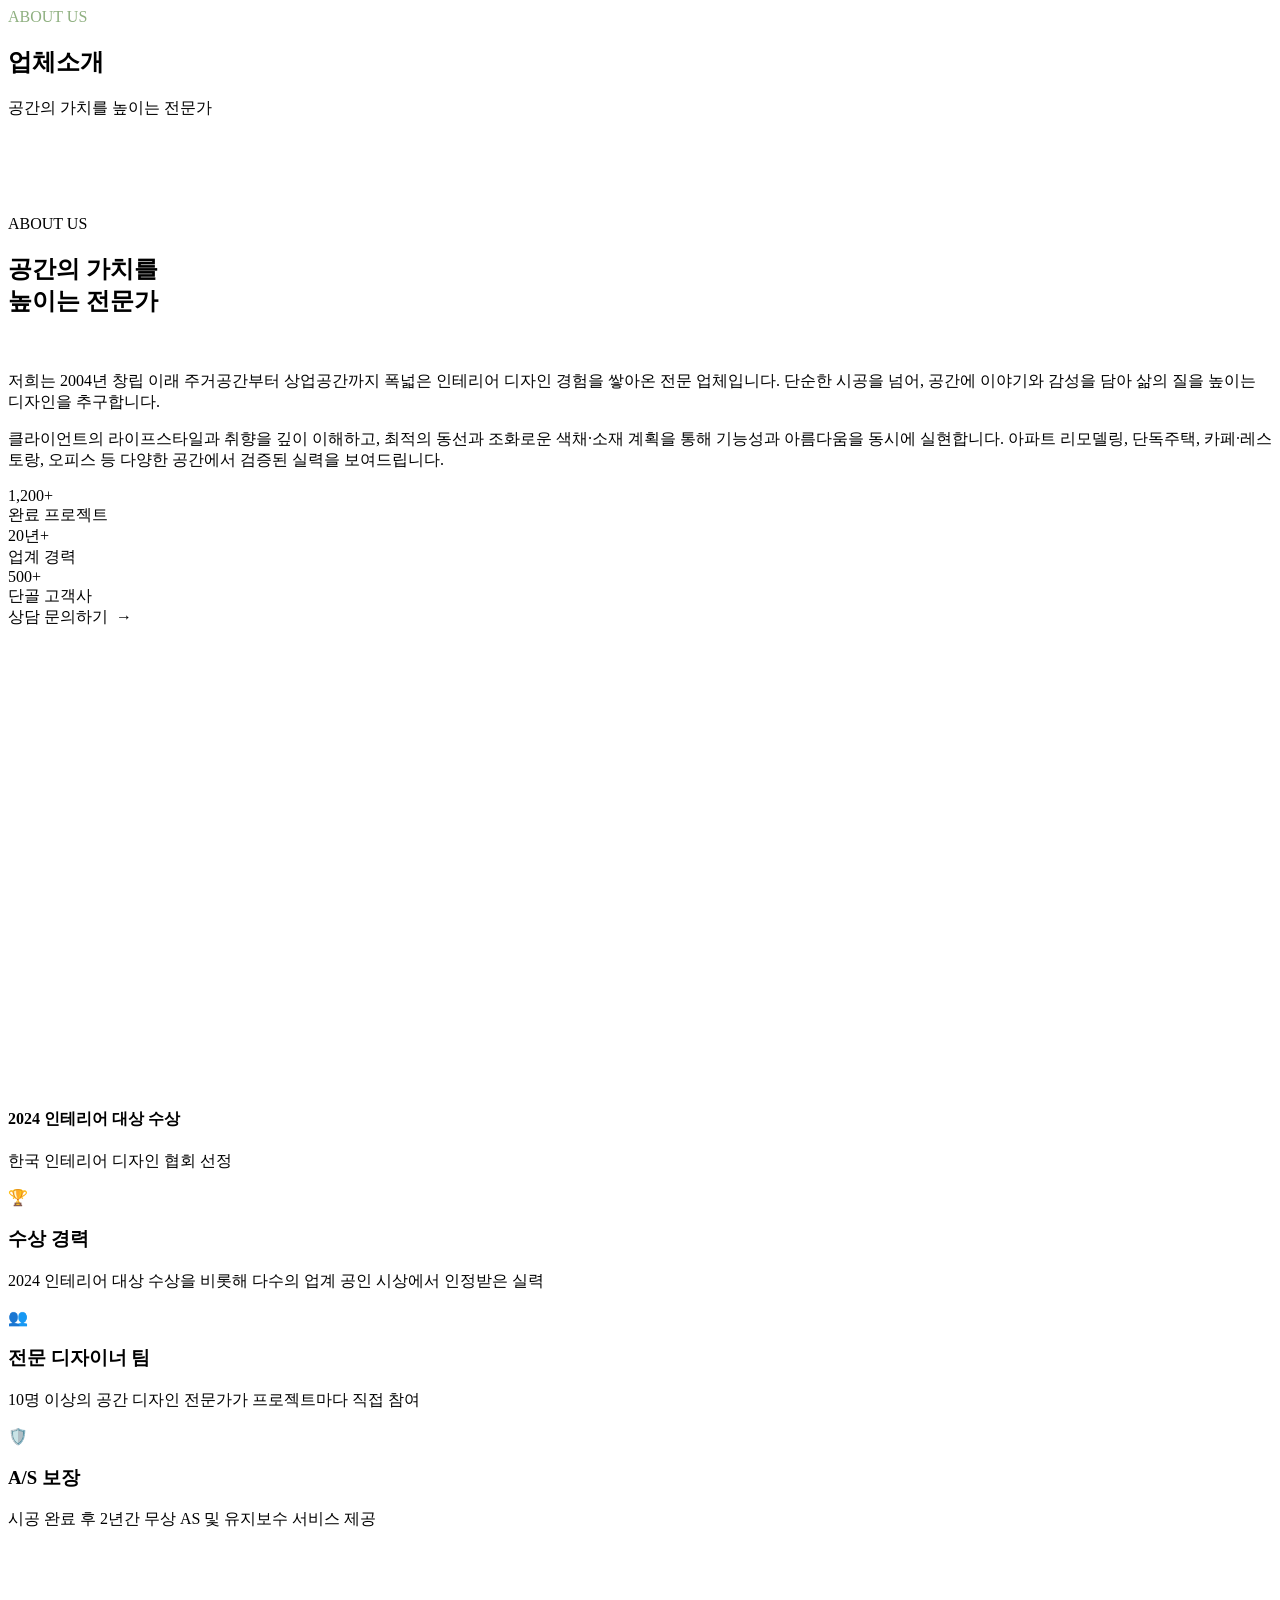
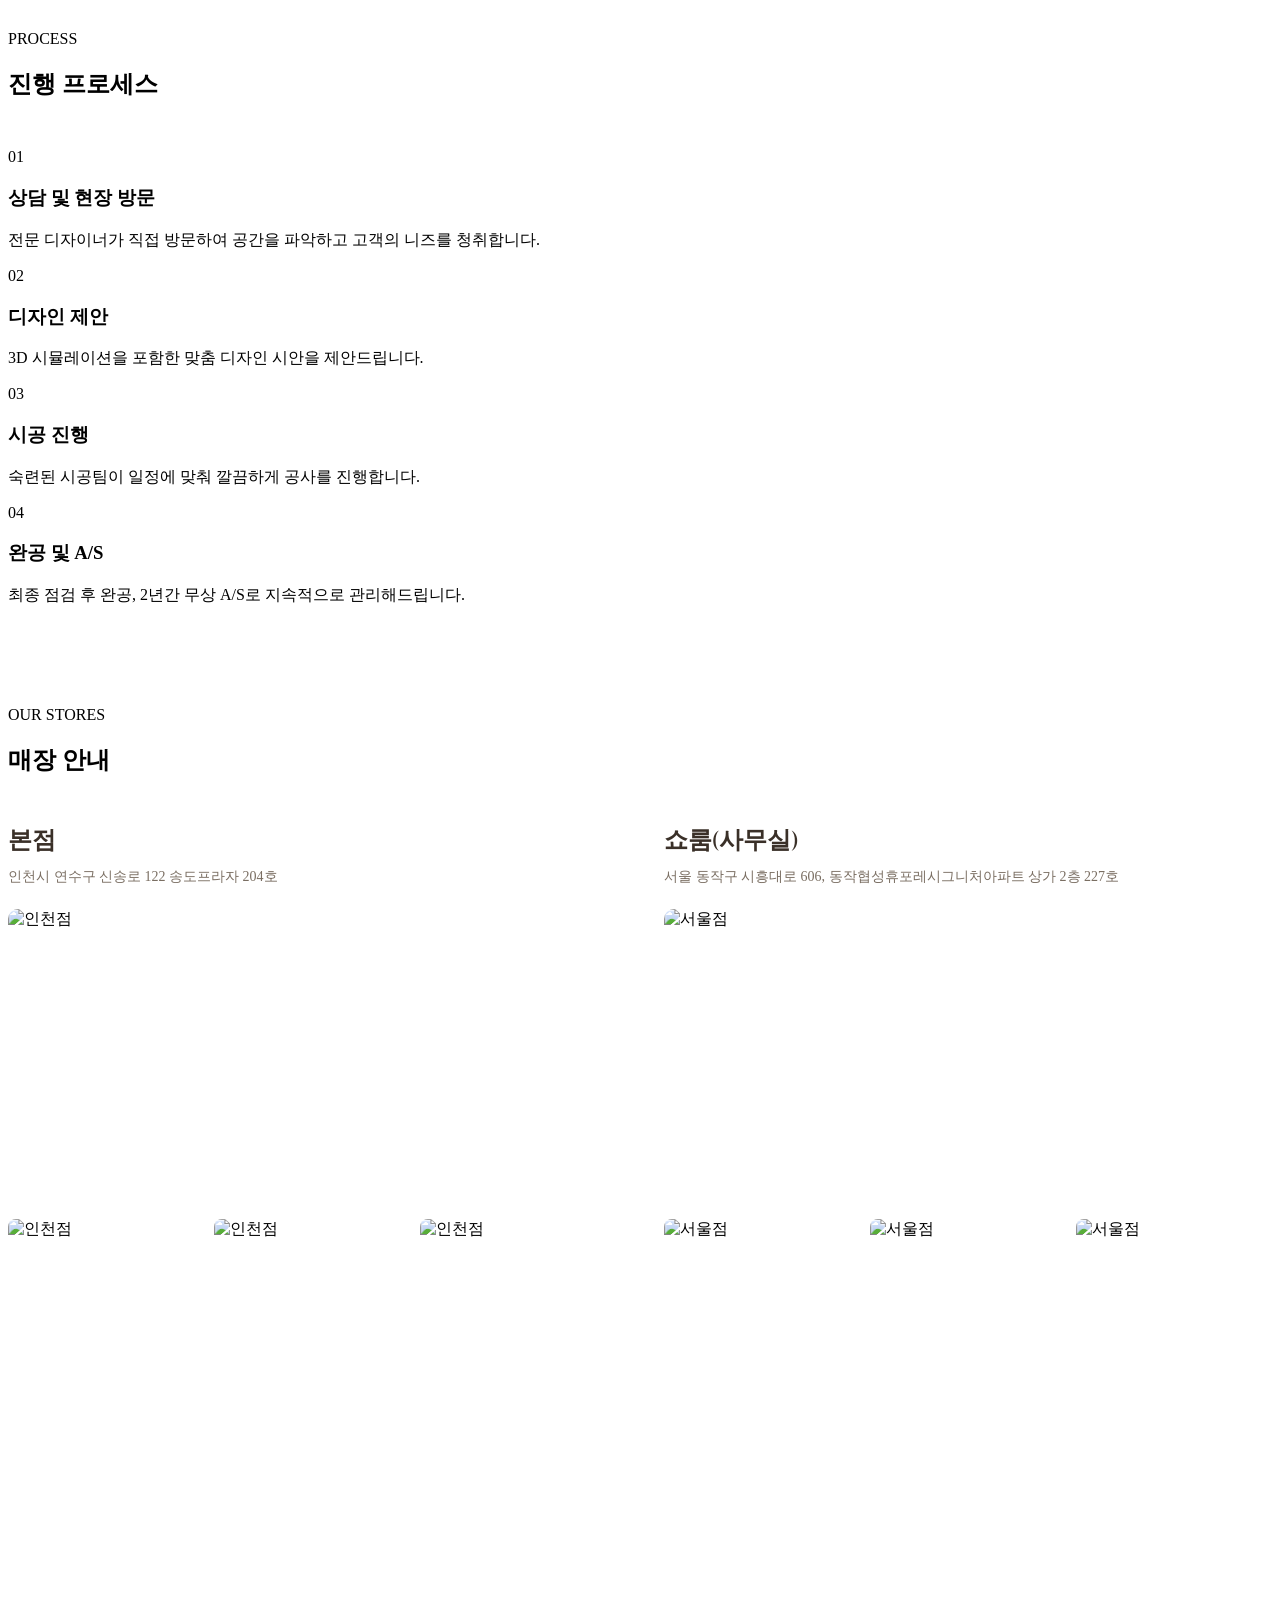
==== src/main/resources/templates/about.html @ 0edca6fe "카카오맵 세팅" ====
<!DOCTYPE html>
<html lang="ko" xmlns:th="http://www.thymeleaf.org">
<head>
    <meta charset="UTF-8" />
    <meta name="viewport" content="width=device-width, initial-scale=1.0" />
    <title>업체소개 | HAUEN 인테리어</title>
    <link rel="preconnect" href="https://fonts.googleapis.com" />
    <link rel="preconnect" href="https://fonts.gstatic.com" crossorigin />
    <link href="https://fonts.googleapis.com/css2?family=Noto+Serif+KR:wght@400;600;700;900&family=Noto+Sans+KR:wght@300;400;500;600&family=Cormorant+Garamond:ital,wght@0,400;0,600;1,400&display=swap" rel="stylesheet" />
    <link rel="stylesheet" th:href="@{/css/style.css}" />
    <style>
        .stores-section { margin-top: 100px; margin-bottom: 20px; }
        .stores-grid {
            display: grid;
            grid-template-columns: 1fr 1fr;
            gap: 48px;
            margin-top: 48px;
        }
        .stores-grid > div { min-width: 0; overflow: hidden; }
        .store-name {
            font-family: 'Cormorant Garamond', serif;
            font-size: 24px;
            font-weight: 600;
            color: #3a3028;
            margin-bottom: 8px;
        }
        .store-address {
            font-size: 14px;
            color: #7a6e62;
            line-height: 1.8;
            margin-bottom: 20px;
        }
        .store-photo-main img,
        .store-photo-thumbs img {
            cursor: zoom-in;
            transition: opacity 0.2s;
        }
        .store-photo-main img:hover,
        .store-photo-thumbs img:hover { opacity: 0.88; }
        .store-photo-main img {
            width: 100%;
            height: 300px;
            object-fit: cover;
            border-radius: 10px;
            margin-bottom: 10px;
            display: block;
        }
        .store-photo-thumbs {
            display: grid;
            gap: 10px;
        }
        .store-photo-thumbs img {
            width: 100%;
            height: 130px;
            object-fit: cover;
            border-radius: 8px;
            display: block;
        }

        /* ── 라이트박스 ── */
        .lightbox {
            display: none;
            position: fixed;
            inset: 0;
            background: rgba(0,0,0,.88);
            z-index: 9999;
            align-items: center;
            justify-content: center;
        }
        .lightbox.open { display: flex; }
        .lightbox img {
            max-width: 90vw;
            max-height: 90vh;
            object-fit: contain;
            border-radius: 6px;
            box-shadow: 0 8px 48px rgba(0,0,0,.6);
        }
        .lightbox-close {
            position: absolute;
            top: 24px; right: 32px;
            font-size: 36px;
            color: #fff;
            cursor: pointer;
            line-height: 1;
            opacity: .7;
            transition: opacity .2s;
        }
        .lightbox-close:hover { opacity: 1; }
        .thumbs-2 { grid-template-columns: 1fr 1fr; }
        .thumbs-3 { grid-template-columns: 1fr 1fr 1fr; }

        /* ── 카카오맵 ── */
        .store-map {
            width: 100%;
            height: 260px;
            border-radius: 10px;
            margin-top: 16px;
            overflow: hidden;
        }
        @media (max-width: 768px) {
            .stores-grid { grid-template-columns: 1fr; gap: 48px; }
        }
    </style>
</head>
<body>

<!-- NAVBAR -->
<nav th:replace="~{fragments/layout :: navbar('hero-mode', 'about')}"></nav>

<!-- 모바일 메뉴 -->
<div th:replace="~{fragments/layout :: mobile-menu}"></div>

<!-- 페이지 헤더 -->
<section class="page-header">
    <div class="page-header-bg"></div>
    <div class="page-header-overlay"></div>
    <div class="page-header-content">
        <div class="section-label" style="color:#8FB080;">ABOUT US</div>
        <h1 class="page-header-title">업체소개</h1>
        <p class="page-header-sub">공간의 가치를 높이는 전문가</p>
    </div>
</section>

<!-- ABOUT 메인 -->
<section id="about" style="padding-top: 80px;">
    <div class="container">
        <div class="about-grid">
            <div class="about-text reveal">
                <div class="section-label">ABOUT US</div>
                <h2 class="section-title">공간의 가치를<br />높이는 전문가</h2>
                <br />
                <p>저희는 2004년 창립 이래 주거공간부터 상업공간까지 폭넓은 인테리어 디자인 경험을 쌓아온 전문 업체입니다. 단순한 시공을 넘어, 공간에 이야기와 감성을 담아 삶의 질을 높이는 디자인을 추구합니다.</p>
                <p>클라이언트의 라이프스타일과 취향을 깊이 이해하고, 최적의 동선과 조화로운 색채·소재 계획을 통해 기능성과 아름다움을 동시에 실현합니다. 아파트 리모델링, 단독주택, 카페·레스토랑, 오피스 등 다양한 공간에서 검증된 실력을 보여드립니다.</p>
                <div class="about-nums">
                    <div class="about-num-item">
                        <div class="about-num-val">1,200+</div>
                        <div class="about-num-label">완료 프로젝트</div>
                    </div>
                    <div class="about-num-item">
                        <div class="about-num-val">20년+</div>
                        <div class="about-num-label">업계 경력</div>
                    </div>
                    <div class="about-num-item">
                        <div class="about-num-val">500+</div>
                        <div class="about-num-label">단골 고객사</div>
                    </div>
                </div>
                <a th:href="@{/contact}" class="btn-primary">상담 문의하기 &nbsp;→</a>
            </div>
            <div class="about-image-wrap reveal reveal-delay-2">
                <div class="about-img-main" style="min-height:460px;"></div>
                <div class="about-award-badge">
                    <h4>2024 인테리어 대상 수상</h4>
                    <p>한국 인테리어 디자인 협회 선정</p>
                </div>
            </div>
        </div>

        <!-- 특징 카드 -->
        <div class="about-feature-cards">
            <div class="feature-card reveal reveal-delay-1">
                <div class="feature-icon">🏆</div>
                <h3>수상 경력</h3>
                <p>2024 인테리어 대상 수상을 비롯해 다수의 업계 공인 시상에서 인정받은 실력</p>
            </div>
            <div class="feature-card reveal reveal-delay-2">
                <div class="feature-icon">👥</div>
                <h3>전문 디자이너 팀</h3>
                <p>10명 이상의 공간 디자인 전문가가 프로젝트마다 직접 참여</p>
            </div>
            <div class="feature-card reveal reveal-delay-3">
                <div class="feature-icon">🛡️</div>
                <h3>A/S 보장</h3>
                <p>시공 완료 후 2년간 무상 AS 및 유지보수 서비스 제공</p>
            </div>
        </div>

        <!-- 프로세스 -->
        <div class="process-section reveal" style="margin-top: 100px;">
            <div class="section-label">PROCESS</div>
            <h2 class="section-title" style="margin-bottom: 48px;">진행 프로세스</h2>
            <div class="process-grid">
                <div class="process-item reveal reveal-delay-1">
                    <div class="process-num">01</div>
                    <h3>상담 및 현장 방문</h3>
                    <p>전문 디자이너가 직접 방문하여 공간을 파악하고 고객의 니즈를 청취합니다.</p>
                </div>
                <div class="process-item reveal reveal-delay-2">
                    <div class="process-num">02</div>
                    <h3>디자인 제안</h3>
                    <p>3D 시뮬레이션을 포함한 맞춤 디자인 시안을 제안드립니다.</p>
                </div>
                <div class="process-item reveal reveal-delay-3">
                    <div class="process-num">03</div>
                    <h3>시공 진행</h3>
                    <p>숙련된 시공팀이 일정에 맞춰 깔끔하게 공사를 진행합니다.</p>
                </div>
                <div class="process-item reveal reveal-delay-4">
                    <div class="process-num">04</div>
                    <h3>완공 및 A/S</h3>
                    <p>최종 점검 후 완공, 2년간 무상 A/S로 지속적으로 관리해드립니다.</p>
                </div>
            </div>
        </div>
    </div>

    <!-- 매장 소개 -->
    <div class="stores-section container">
        <div class="section-label reveal">OUR STORES</div>
        <h2 class="section-title reveal">매장 안내</h2>
        <div class="stores-grid">

            <!-- B 매장: 인천 연수구 -->
            <div class="reveal reveal-delay-2">
                <div class="store-name">본점</div>
                <div class="store-address">
                    인천시 연수구 신송로 122 송도프라자 204호
                </div>
                <div class="store-photo-main">
                    <img th:src="@{/images/interrior/B3.jpg}" alt="인천점" />
                </div>
                <div class="store-photo-thumbs thumbs-3">
                    <img th:src="@{/images/interrior/B1.jpg}" alt="인천점" />
                    <img th:src="@{/images/interrior/B2.jpg}" alt="인천점" />
                    <img th:src="@{/images/interrior/B0.jpg}" alt="인천점" />
                </div>
                <div class="store-map" id="mapIncheon"></div>
            </div>

            <!-- A 매장: 서울 동작구 -->
            <div class="reveal reveal-delay-1">
                <div class="store-name">쇼룸(사무실)</div>
                <div class="store-address">
                    서울 동작구 시흥대로 606, 동작협성휴포레시그니처아파트 상가 2층 227호
                </div>
                <div class="store-photo-main">
                    <img th:src="@{/images/interrior/A3.jpg}" alt="서울점" />
                </div>
                <div class="store-photo-thumbs thumbs-3">
                    <img th:src="@{/images/interrior/A1.jpg}" alt="서울점" />
                    <img th:src="@{/images/interrior/A2.jpg}" alt="서울점" />
                    <img th:src="@{/images/interrior/A0.jpg}" alt="서울점" />
                </div>
                <div class="store-map" id="mapSeoul"></div>
            </div>

        </div>
    </div>
</section>

<!-- 라이트박스 -->
<div class="lightbox" id="lightbox" onclick="closeLightbox()">
    <span class="lightbox-close">&times;</span>
    <img id="lightboxImg" src="" alt="" onclick="event.stopPropagation()" />
</div>

<!-- FOOTER -->
<footer th:replace="~{fragments/layout :: footer}"></footer>

<!-- 플로팅 버튼 -->
<div th:replace="~{fragments/layout :: floating-buttons}"></div>

<script th:src="@{/js/main.js}"></script>
<script>
    const lightbox    = document.getElementById('lightbox');
    const lightboxImg = document.getElementById('lightboxImg');

    document.querySelectorAll('.store-photo-main img, .store-photo-thumbs img')
        .forEach(img => img.addEventListener('click', () => openLightbox(img.src)));

    function openLightbox(src) {
        lightboxImg.src = src;
        lightbox.classList.add('open');
        document.body.style.overflow = 'hidden';
    }
    function closeLightbox() {
        lightbox.classList.remove('open');
        document.body.style.overflow = '';
    }
    document.addEventListener('keydown', e => { if (e.key === 'Escape') closeLightbox(); });
</script>

<!-- 카카오맵 -->
<th:block th:if="${kakaoMapApiKey != null and !#strings.isEmpty(kakaoMapApiKey)}">
    <script th:src="@{'//dapi.kakao.com/v2/maps/sdk.js?appkey=' + ${kakaoMapApiKey}}"></script>
    <script>
        kakao.maps.load(function () {
            // ── 본점 (인천 연수구 신송로 122 송도프라자) ──
            (function () {
                var container = document.getElementById('mapIncheon');
                var latlng = new kakao.maps.LatLng(37.38481, 126.64982);
                var map = new kakao.maps.Map(container, { center: latlng, level: 4 });
                new kakao.maps.Marker({ map: map, position: latlng,
                    title: '하우엔 본점 (송도프라자 204호)' });
            })();

            // ── 쇼룸·사무실 (서울 동작구 시흥대로 606) ──
            (function () {
                var container = document.getElementById('mapSeoul');
                var latlng = new kakao.maps.LatLng(37.47619, 126.90388);
                var map = new kakao.maps.Map(container, { center: latlng, level: 4 });
                new kakao.maps.Marker({ map: map, position: latlng,
                    title: '하우엔 쇼룸·사무실 (동작협성휴포레 상가 227호)' });
            })();
        });
    </script>
</th:block>
</body>
</html>
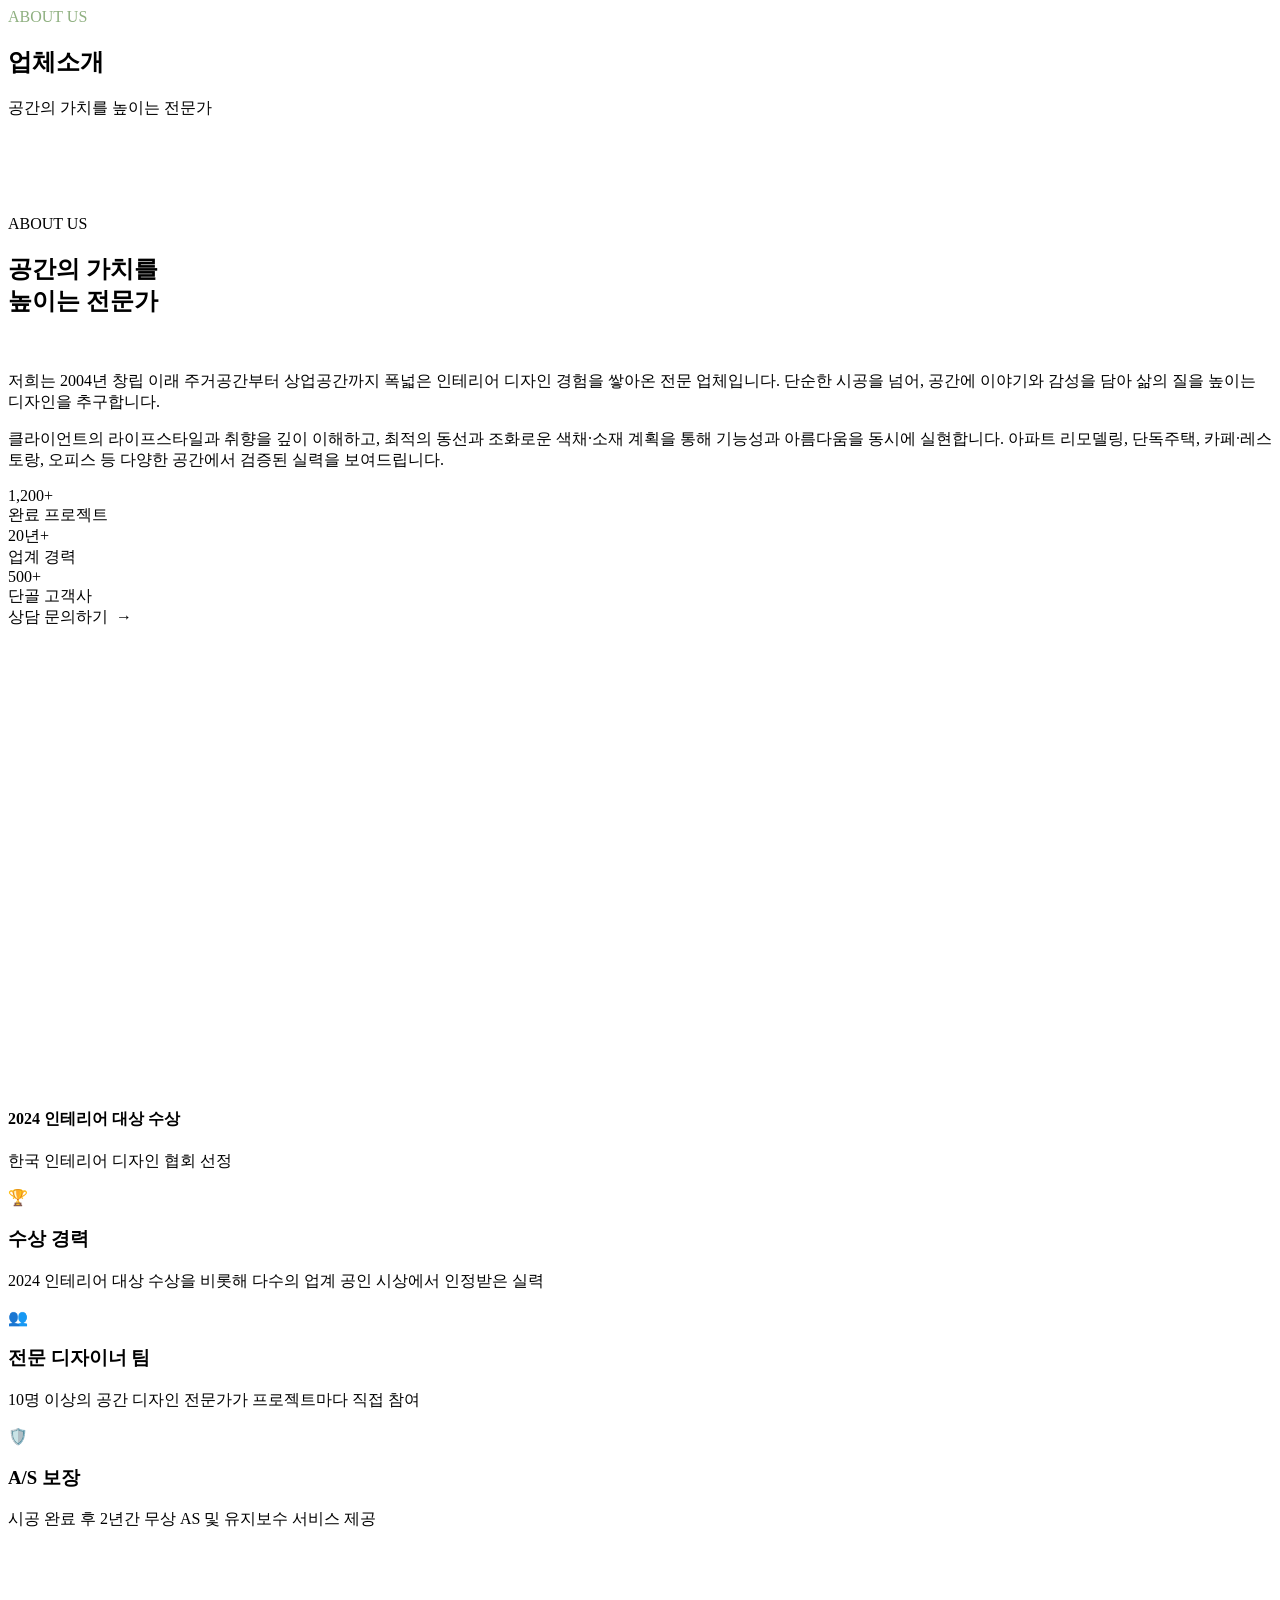
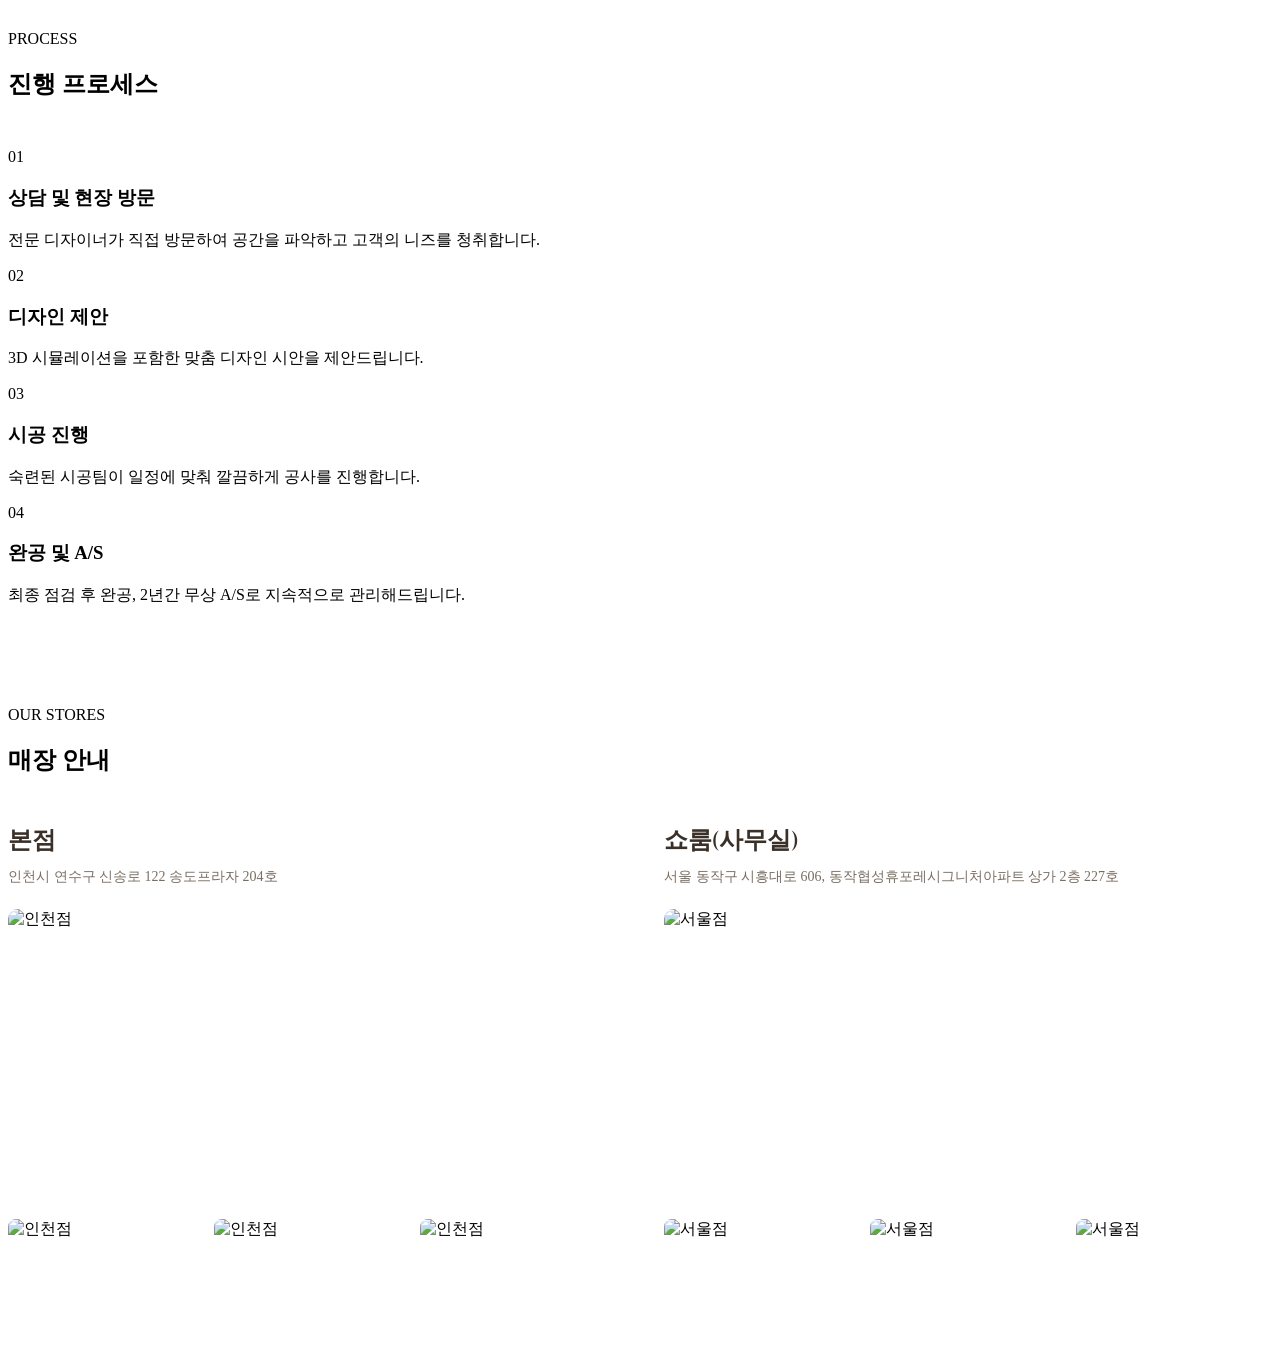
==== commit 0d22865a: "텍스트 일부 수정 및 카카오맵 div 주석처리" ====
--- a/src/main/resources/templates/about.html
+++ b/src/main/resources/templates/about.html
@@ -224,7 +224,7 @@
                     <img th:src="@{/images/interrior/B2.jpg}" alt="인천점" />
                     <img th:src="@{/images/interrior/B0.jpg}" alt="인천점" />
                 </div>
-                <div class="store-map" id="mapIncheon"></div>
+<!--                <div class="store-map" id="mapIncheon"></div>-->
             </div>
 
             <!-- A 매장: 서울 동작구 -->
@@ -241,7 +241,7 @@
                     <img th:src="@{/images/interrior/A2.jpg}" alt="서울점" />
                     <img th:src="@{/images/interrior/A0.jpg}" alt="서울점" />
                 </div>
-                <div class="store-map" id="mapSeoul"></div>
+<!--                <div class="store-map" id="mapSeoul"></div>-->
             </div>
 
         </div>
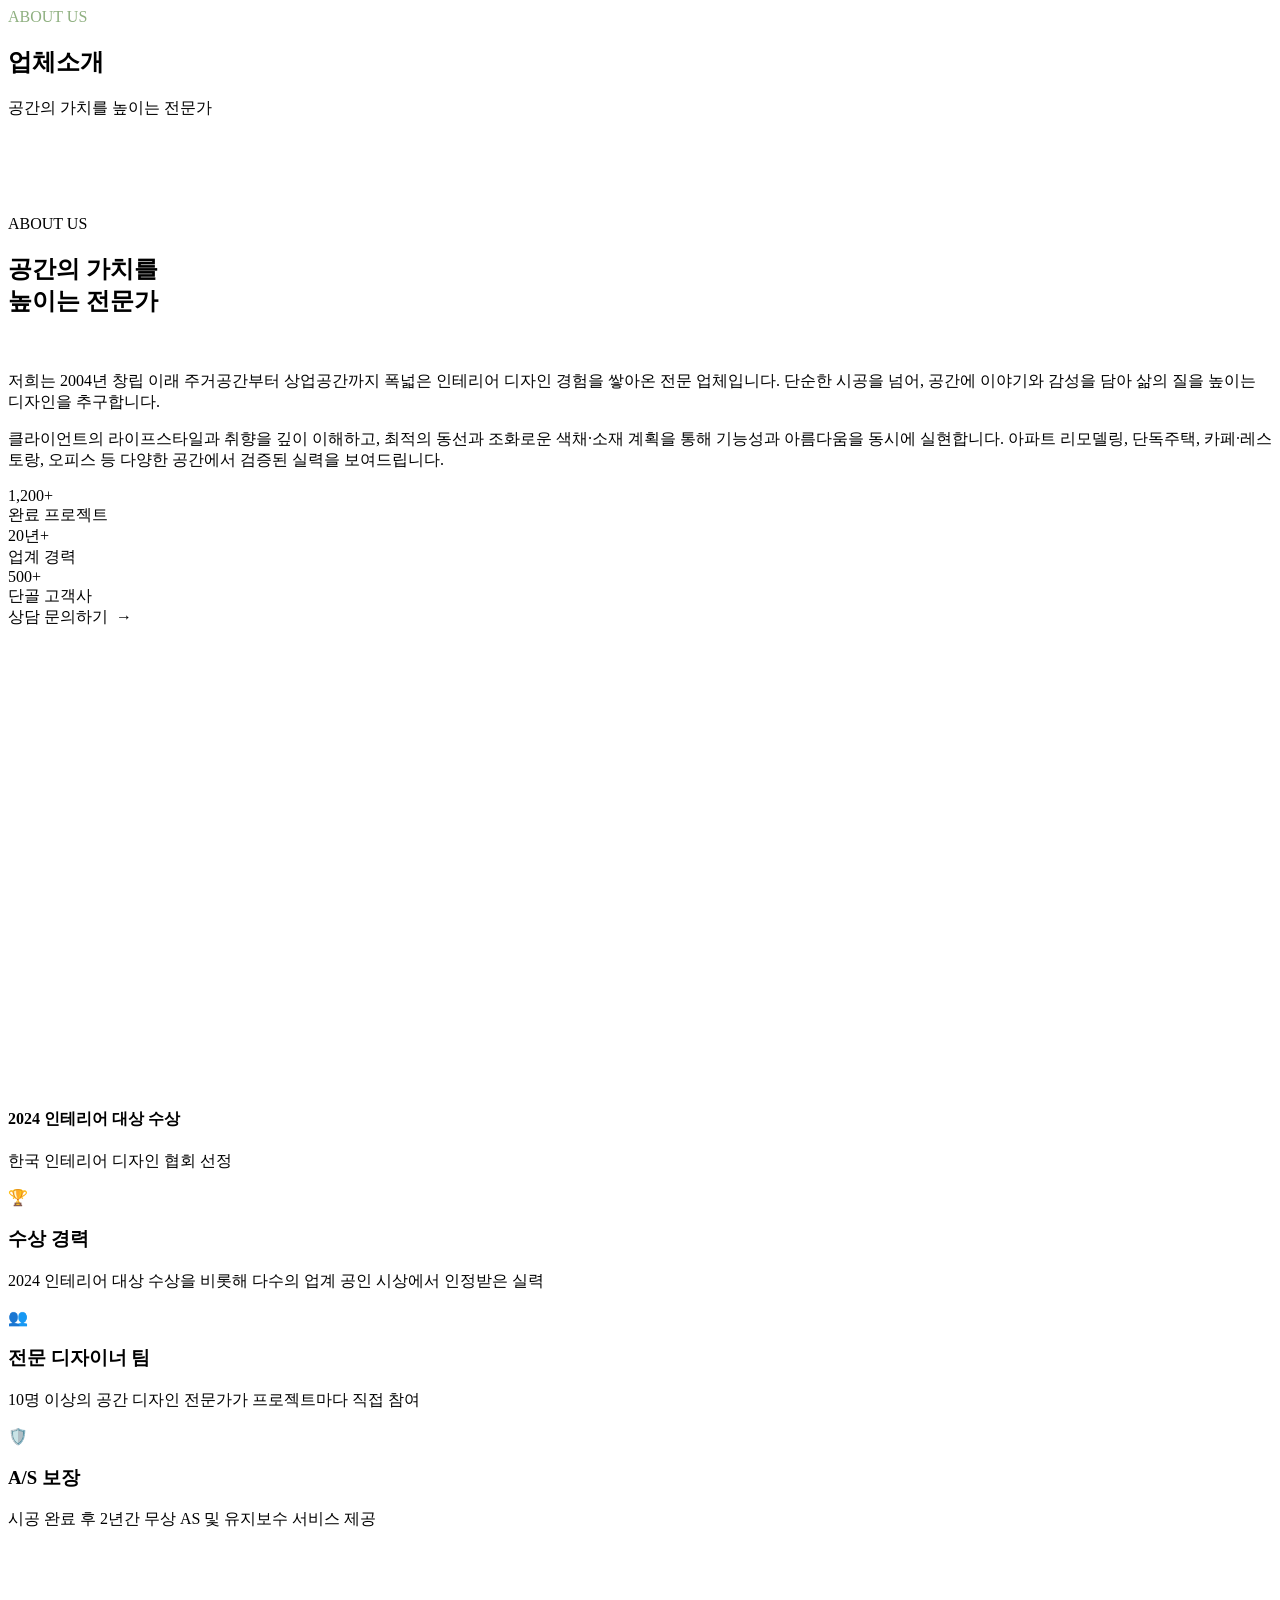
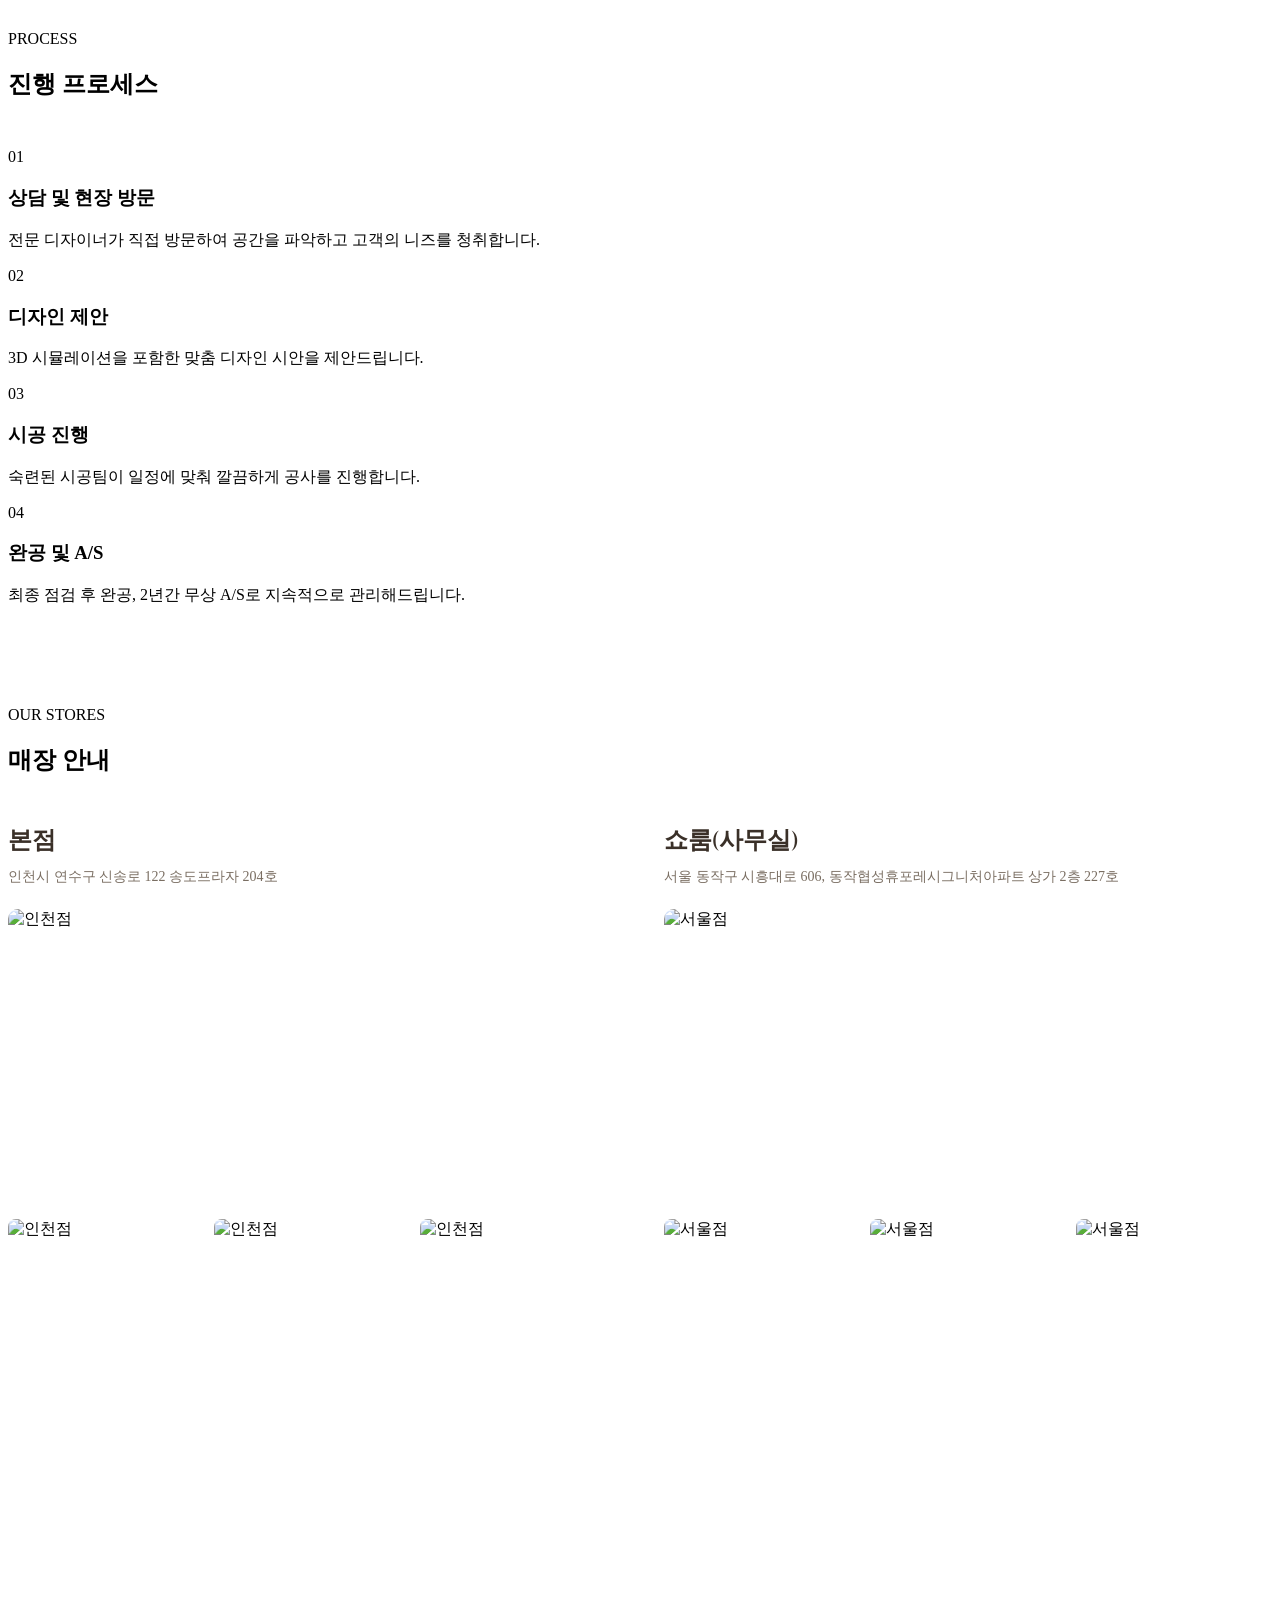
==== commit 1c2b719e: "kakaomap" ====
--- a/src/main/resources/templates/about.html
+++ b/src/main/resources/templates/about.html
@@ -224,7 +224,7 @@
                     <img th:src="@{/images/interrior/B2.jpg}" alt="인천점" />
                     <img th:src="@{/images/interrior/B0.jpg}" alt="인천점" />
                 </div>
-<!--                <div class="store-map" id="mapIncheon"></div>-->
+                <div class="store-map" id="mapIncheon"></div>
             </div>
 
             <!-- A 매장: 서울 동작구 -->
@@ -241,7 +241,7 @@
                     <img th:src="@{/images/interrior/A2.jpg}" alt="서울점" />
                     <img th:src="@{/images/interrior/A0.jpg}" alt="서울점" />
                 </div>
-<!--                <div class="store-map" id="mapSeoul"></div>-->
+                <div class="store-map" id="mapSeoul"></div>
             </div>
 
         </div>
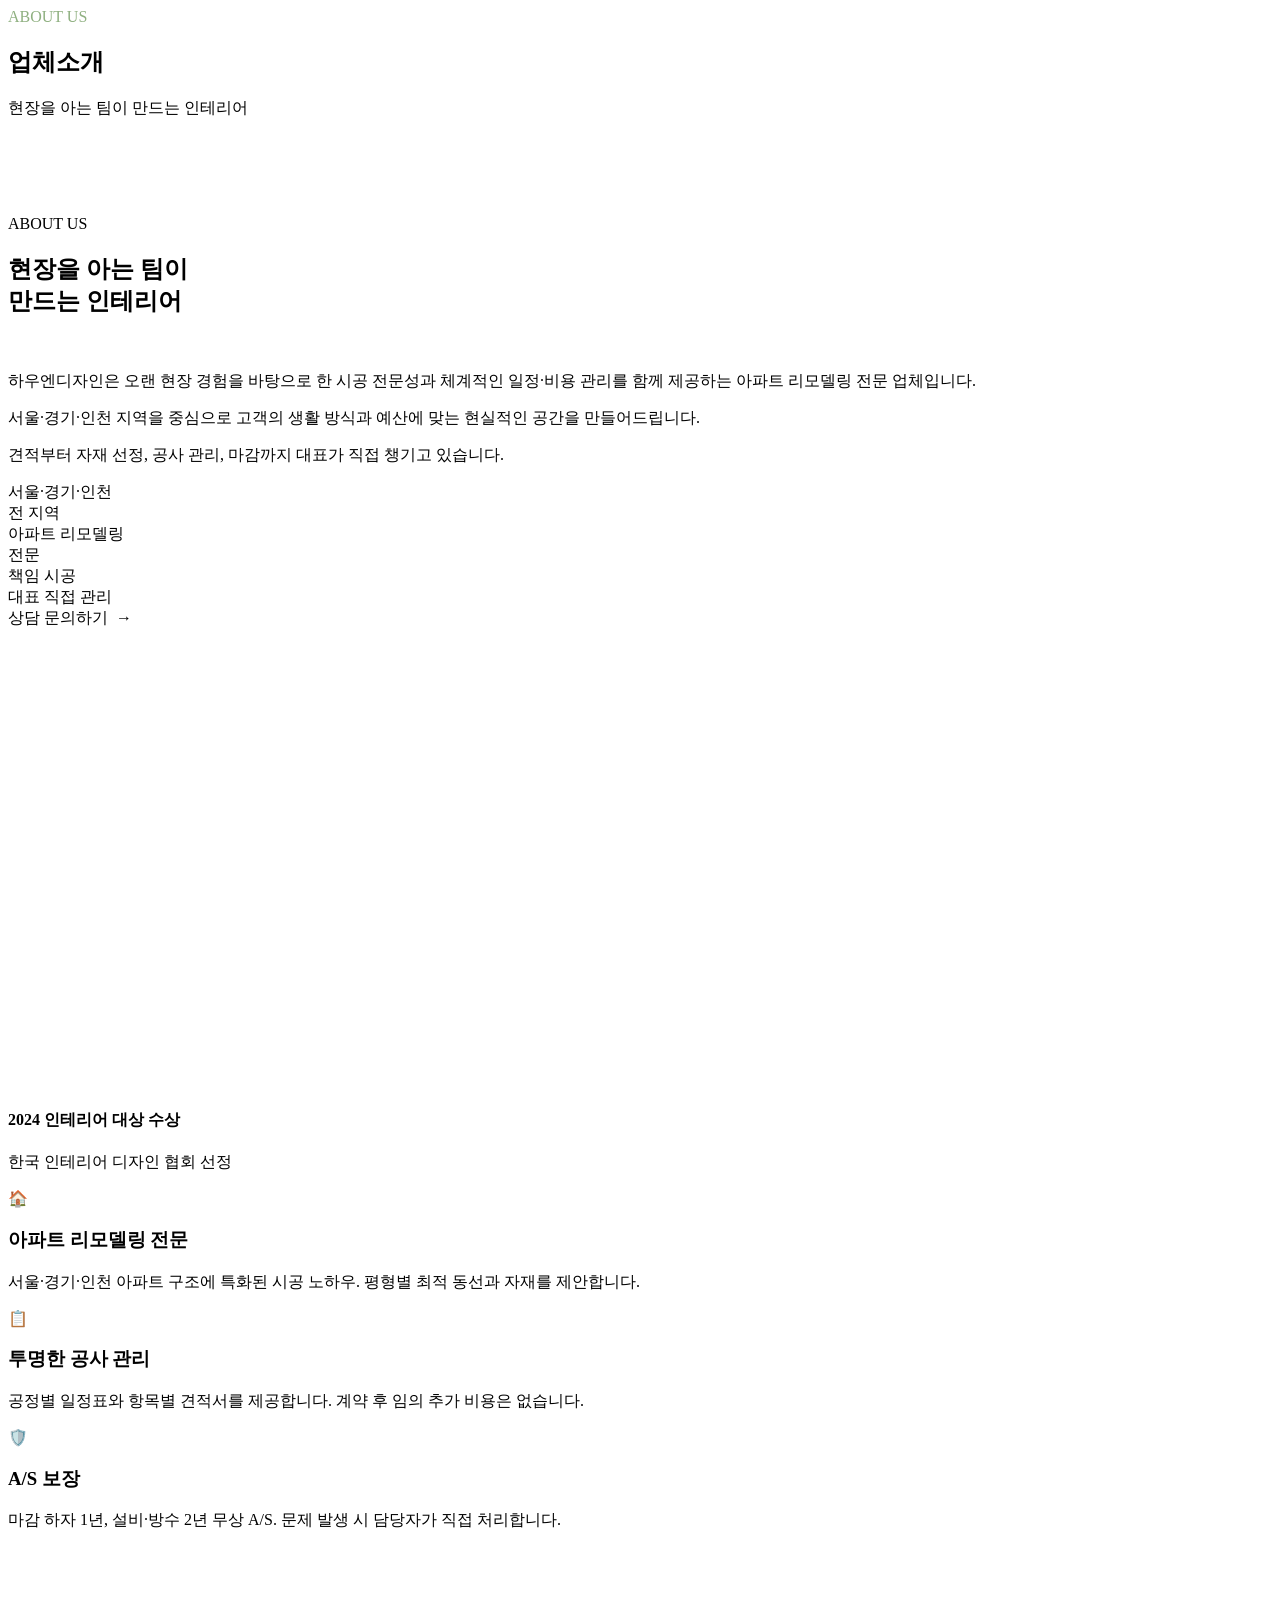
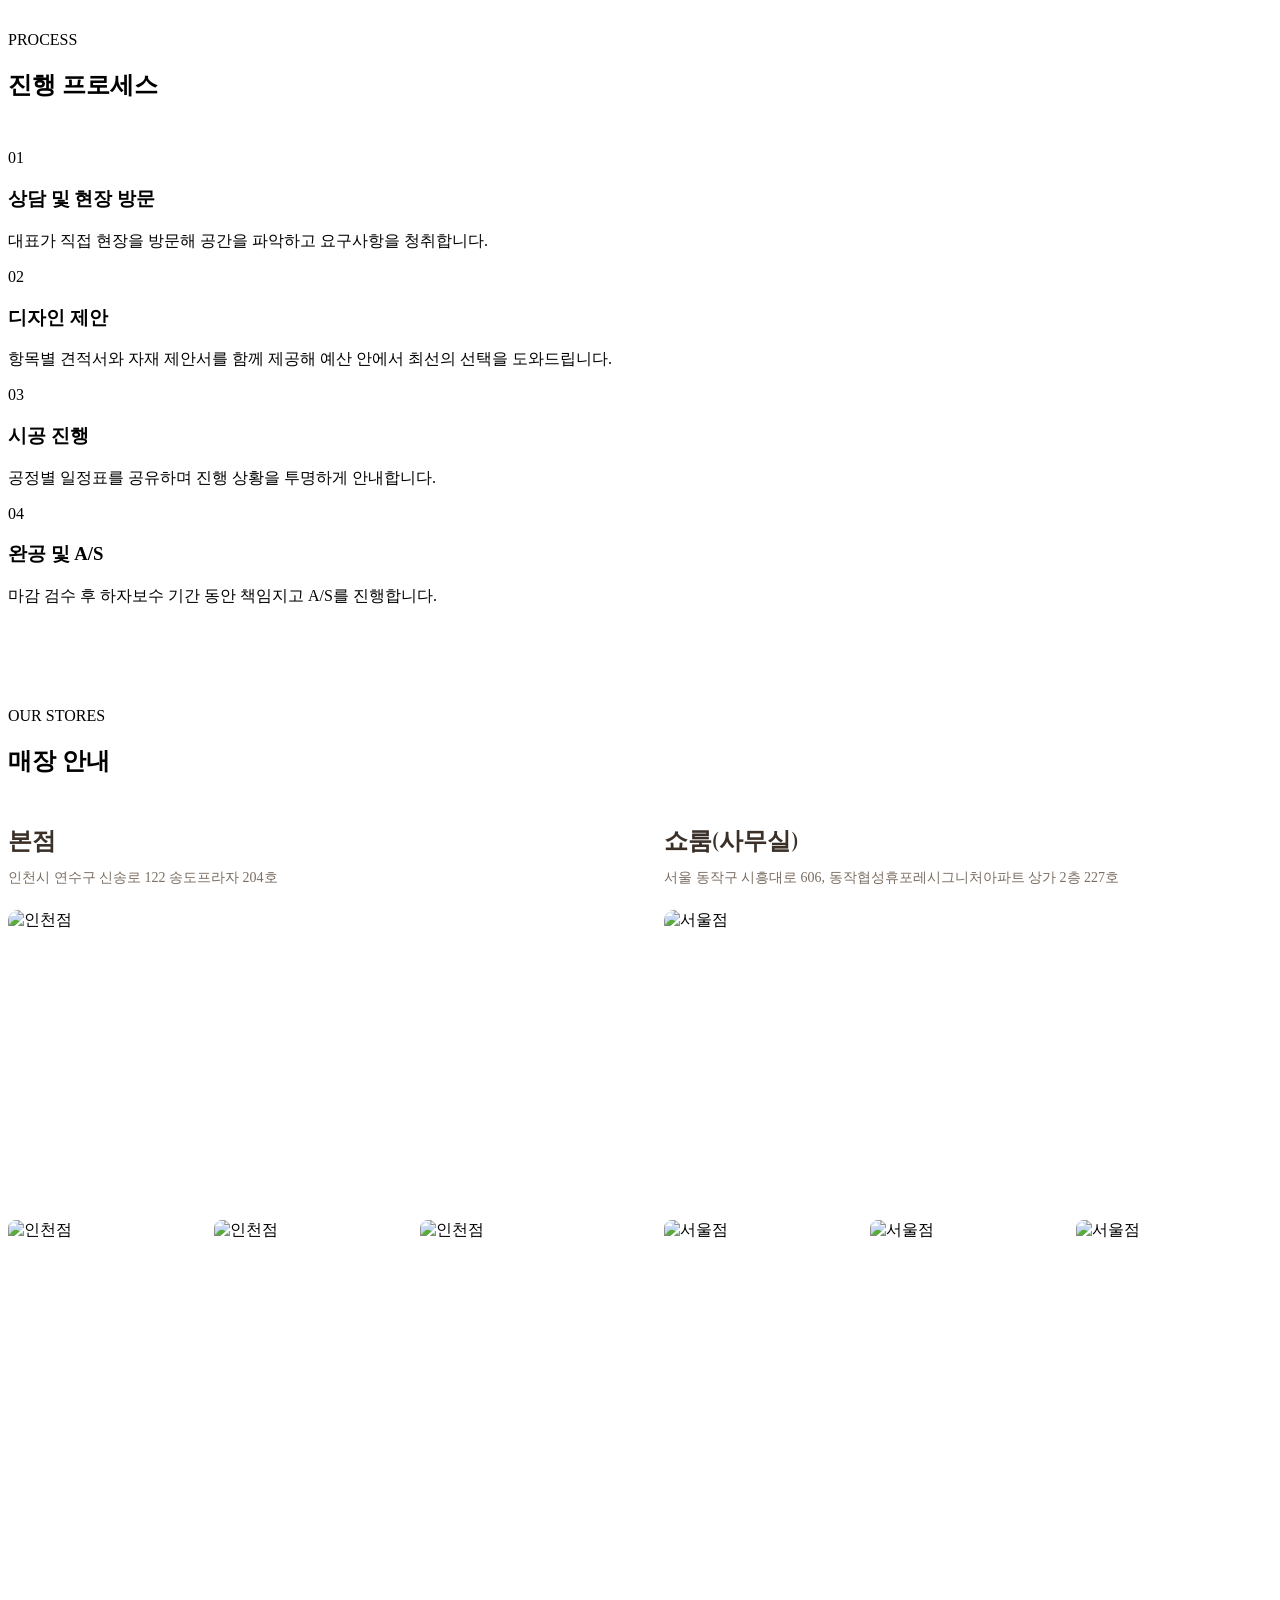
==== commit ce48a86c: "텍스트 수정" ====
--- a/src/main/resources/templates/about.html
+++ b/src/main/resources/templates/about.html
@@ -117,7 +117,7 @@
     <div class="page-header-content">
         <div class="section-label" style="color:#8FB080;">ABOUT US</div>
         <h1 class="page-header-title">업체소개</h1>
-        <p class="page-header-sub">공간의 가치를 높이는 전문가</p>
+        <p class="page-header-sub">현장을 아는 팀이 만드는 인테리어</p>
     </div>
 </section>
 
@@ -127,22 +127,23 @@
         <div class="about-grid">
             <div class="about-text reveal">
                 <div class="section-label">ABOUT US</div>
-                <h2 class="section-title">공간의 가치를<br />높이는 전문가</h2>
+                <h2 class="section-title">현장을 아는 팀이<br />만드는 인테리어</h2>
                 <br />
-                <p>저희는 2004년 창립 이래 주거공간부터 상업공간까지 폭넓은 인테리어 디자인 경험을 쌓아온 전문 업체입니다. 단순한 시공을 넘어, 공간에 이야기와 감성을 담아 삶의 질을 높이는 디자인을 추구합니다.</p>
-                <p>클라이언트의 라이프스타일과 취향을 깊이 이해하고, 최적의 동선과 조화로운 색채·소재 계획을 통해 기능성과 아름다움을 동시에 실현합니다. 아파트 리모델링, 단독주택, 카페·레스토랑, 오피스 등 다양한 공간에서 검증된 실력을 보여드립니다.</p>
+                <p>하우엔디자인은 오랜 현장 경험을 바탕으로 한 시공 전문성과 체계적인 일정·비용 관리를 함께 제공하는 아파트 리모델링 전문 업체입니다.</p>
+                <p>서울·경기·인천 지역을 중심으로 고객의 생활 방식과 예산에 맞는 현실적인 공간을 만들어드립니다. </p>
+                <p>견적부터 자재 선정, 공사 관리, 마감까지 대표가 직접 챙기고 있습니다. </p>
                 <div class="about-nums">
                     <div class="about-num-item">
-                        <div class="about-num-val">1,200+</div>
-                        <div class="about-num-label">완료 프로젝트</div>
+                        <div class="about-num-val">서울·경기·인천</div>
+                        <div class="about-num-label">전 지역</div>
                     </div>
                     <div class="about-num-item">
-                        <div class="about-num-val">20년+</div>
-                        <div class="about-num-label">업계 경력</div>
+                        <div class="about-num-val">아파트 리모델링</div>
+                        <div class="about-num-label">전문</div>
                     </div>
                     <div class="about-num-item">
-                        <div class="about-num-val">500+</div>
-                        <div class="about-num-label">단골 고객사</div>
+                        <div class="about-num-val">책임 시공</div>
+                        <div class="about-num-label">대표 직접 관리</div>
                     </div>
                 </div>
                 <a th:href="@{/contact}" class="btn-primary">상담 문의하기 &nbsp;→</a>
@@ -159,19 +160,19 @@
         <!-- 특징 카드 -->
         <div class="about-feature-cards">
             <div class="feature-card reveal reveal-delay-1">
-                <div class="feature-icon">🏆</div>
-                <h3>수상 경력</h3>
-                <p>2024 인테리어 대상 수상을 비롯해 다수의 업계 공인 시상에서 인정받은 실력</p>
+                <div class="feature-icon">🏠</div>
+                <h3>아파트 리모델링 전문</h3>
+                <p>서울·경기·인천 아파트 구조에 특화된 시공 노하우. 평형별 최적 동선과 자재를 제안합니다.</p>
             </div>
             <div class="feature-card reveal reveal-delay-2">
-                <div class="feature-icon">👥</div>
-                <h3>전문 디자이너 팀</h3>
-                <p>10명 이상의 공간 디자인 전문가가 프로젝트마다 직접 참여</p>
+                <div class="feature-icon">📋</div>
+                <h3>투명한 공사 관리</h3>
+                <p>공정별 일정표와 항목별 견적서를 제공합니다. 계약 후 임의 추가 비용은 없습니다.</p>
             </div>
             <div class="feature-card reveal reveal-delay-3">
                 <div class="feature-icon">🛡️</div>
                 <h3>A/S 보장</h3>
-                <p>시공 완료 후 2년간 무상 AS 및 유지보수 서비스 제공</p>
+                <p>마감 하자 1년, 설비·방수 2년 무상 A/S. 문제 발생 시 담당자가 직접 처리합니다.</p>
             </div>
         </div>
 
@@ -183,22 +184,22 @@
                 <div class="process-item reveal reveal-delay-1">
                     <div class="process-num">01</div>
                     <h3>상담 및 현장 방문</h3>
-                    <p>전문 디자이너가 직접 방문하여 공간을 파악하고 고객의 니즈를 청취합니다.</p>
+                    <p>대표가 직접 현장을 방문해 공간을 파악하고 요구사항을 청취합니다.</p>
                 </div>
                 <div class="process-item reveal reveal-delay-2">
                     <div class="process-num">02</div>
                     <h3>디자인 제안</h3>
-                    <p>3D 시뮬레이션을 포함한 맞춤 디자인 시안을 제안드립니다.</p>
+                    <p>항목별 견적서와 자재 제안서를 함께 제공해 예산 안에서 최선의 선택을 도와드립니다.</p>
                 </div>
                 <div class="process-item reveal reveal-delay-3">
                     <div class="process-num">03</div>
                     <h3>시공 진행</h3>
-                    <p>숙련된 시공팀이 일정에 맞춰 깔끔하게 공사를 진행합니다.</p>
+                    <p>공정별 일정표를 공유하며 진행 상황을 투명하게 안내합니다.</p>
                 </div>
                 <div class="process-item reveal reveal-delay-4">
                     <div class="process-num">04</div>
                     <h3>완공 및 A/S</h3>
-                    <p>최종 점검 후 완공, 2년간 무상 A/S로 지속적으로 관리해드립니다.</p>
+                    <p>마감 검수 후 하자보수 기간 동안 책임지고 A/S를 진행합니다.</p>
                 </div>
             </div>
         </div>
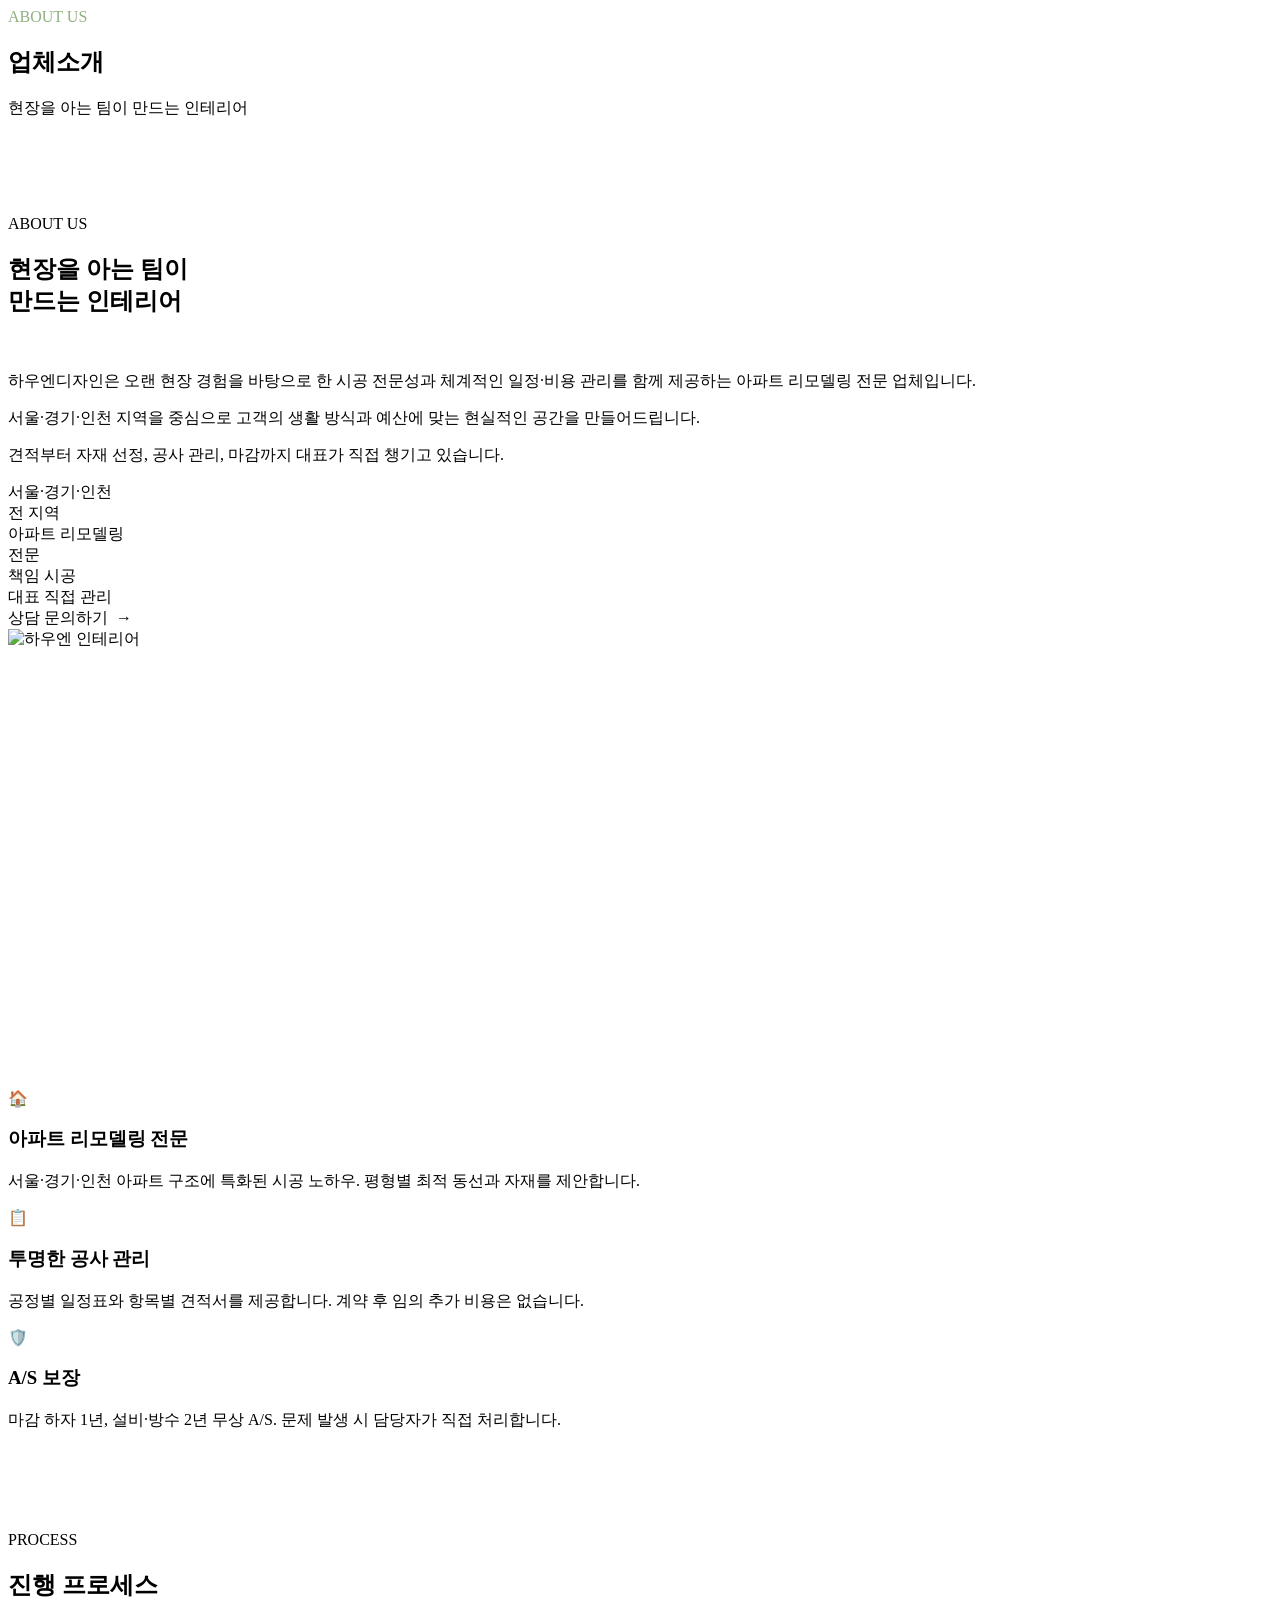
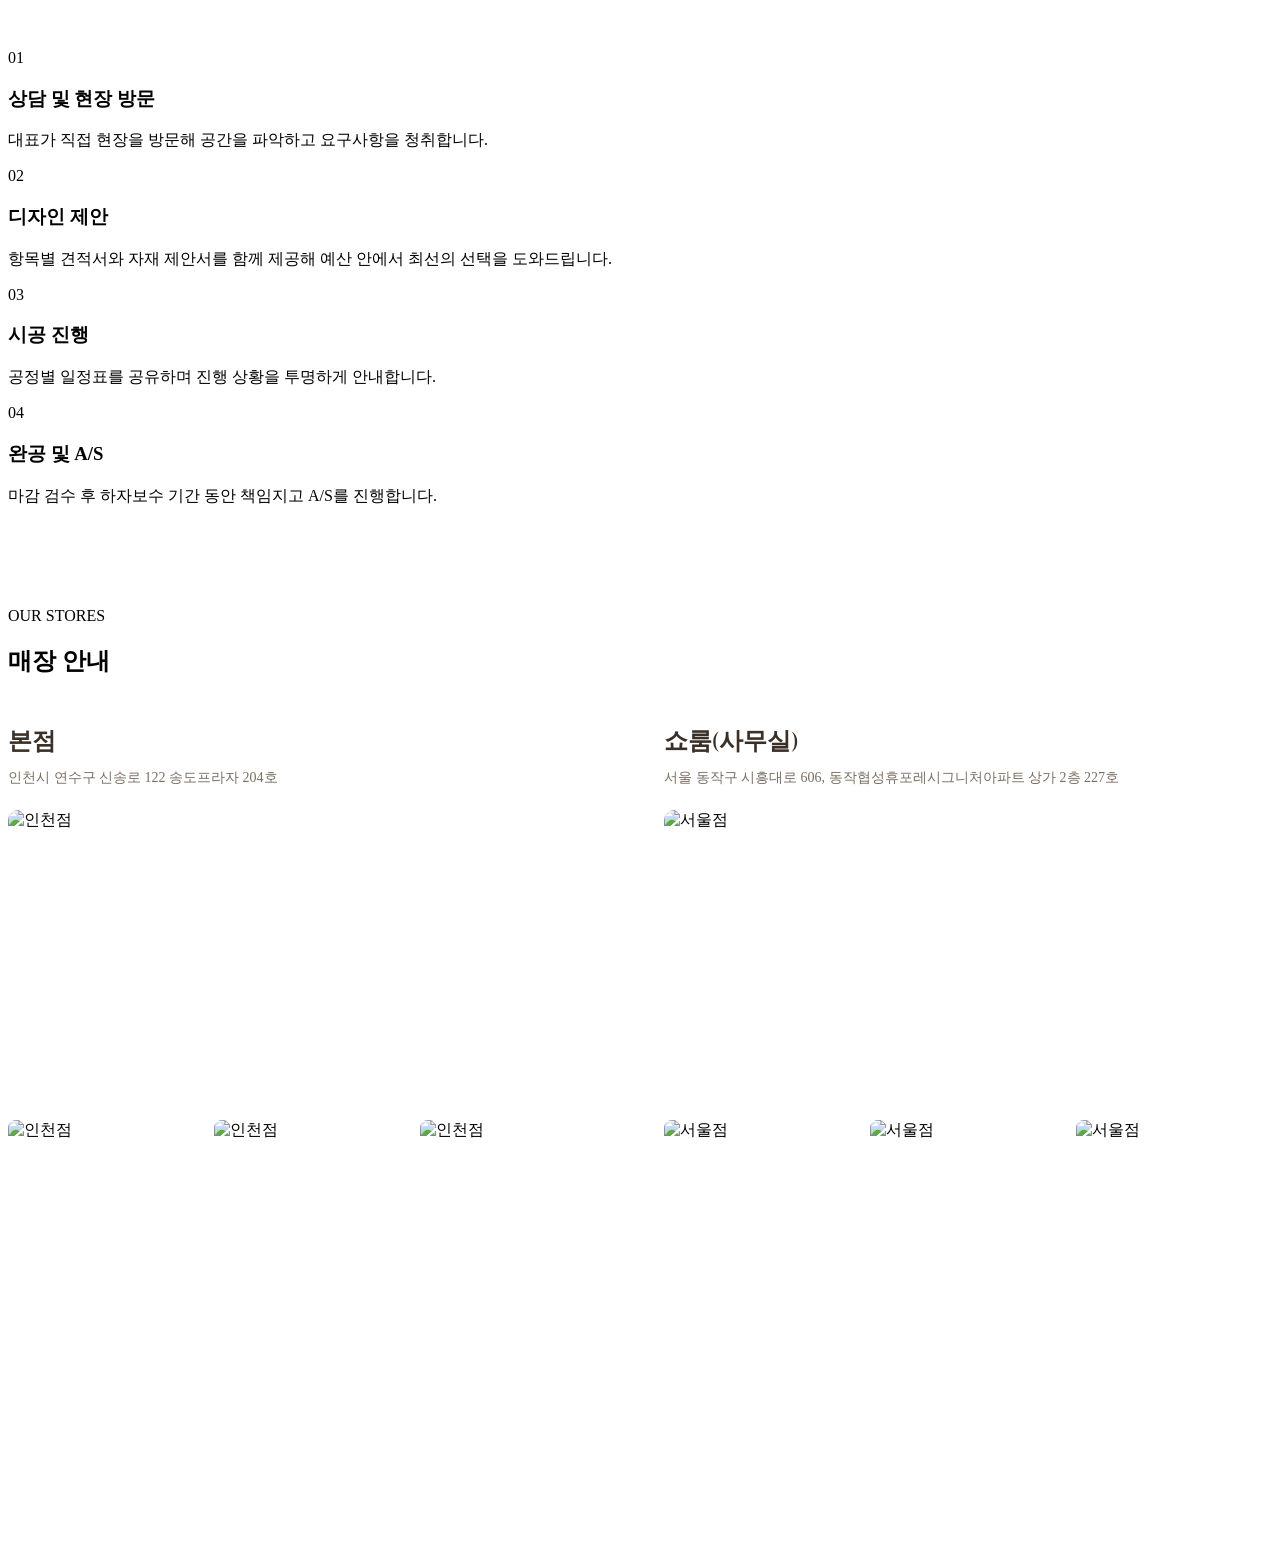
==== commit a5c468f1: "메인 이미지 변경 (인테리어 대상 삭제)" ====
--- a/src/main/resources/templates/about.html
+++ b/src/main/resources/templates/about.html
@@ -149,11 +149,17 @@
                 <a th:href="@{/contact}" class="btn-primary">상담 문의하기 &nbsp;→</a>
             </div>
             <div class="about-image-wrap reveal reveal-delay-2">
-                <div class="about-img-main" style="min-height:460px;"></div>
-                <div class="about-award-badge">
-                    <h4>2024 인테리어 대상 수상</h4>
-                    <p>한국 인테리어 디자인 협회 선정</p>
-                </div>
+                <div class="about-img-main" style="min-height:460px;">
+                    <picture>
+                        <source media="(max-width: 768px)" th:srcset="@{/images/main_img_mobile.png}" />
+                        <img th:src="@{/images/main_img.jpg}" alt="하우엔 인테리어"
+                             style="width:100%;height:100%;object-fit:cover;display:block;" />
+                    </picture>
+                </div>
+<!--                <div class="about-award-badge">-->
+<!--                    <h4>2024 인테리어 대상 수상</h4>-->
+<!--                    <p>한국 인테리어 디자인 협회 선정</p>-->
+<!--                </div>-->
             </div>
         </div>
 
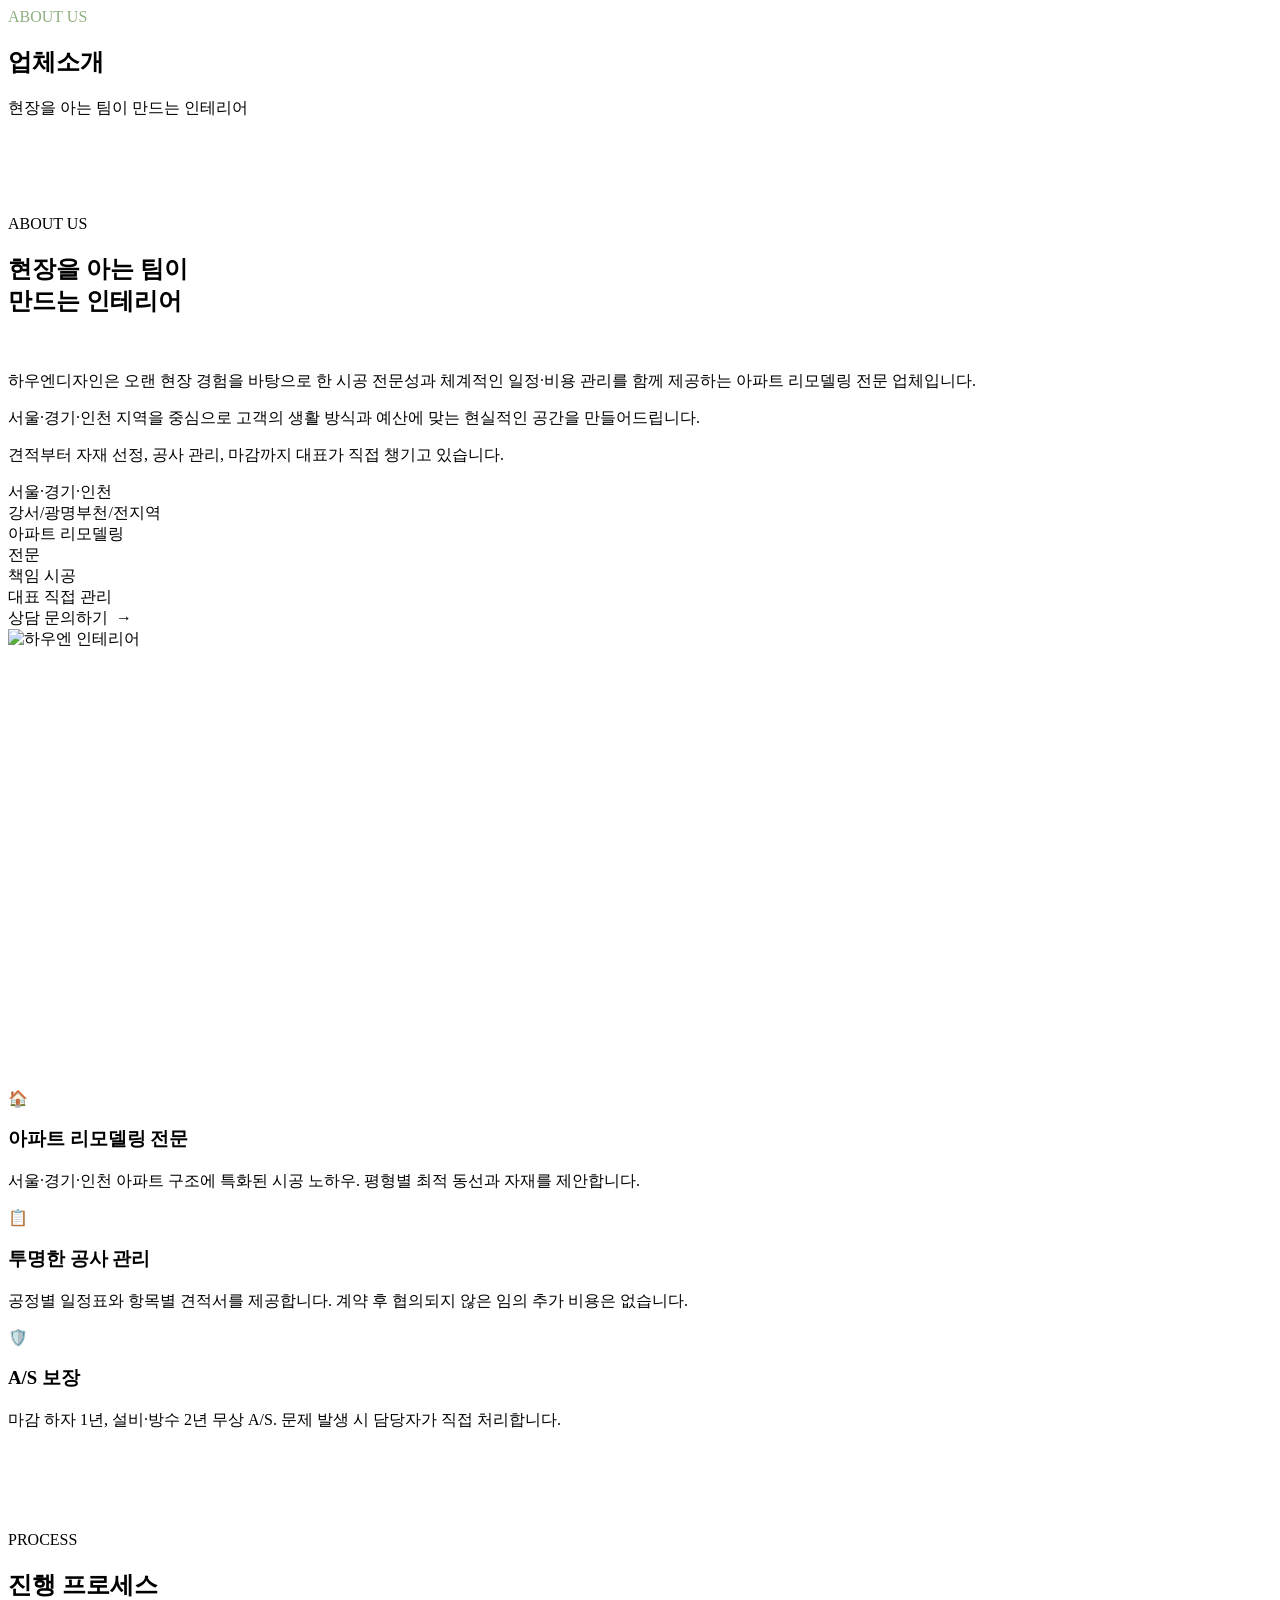
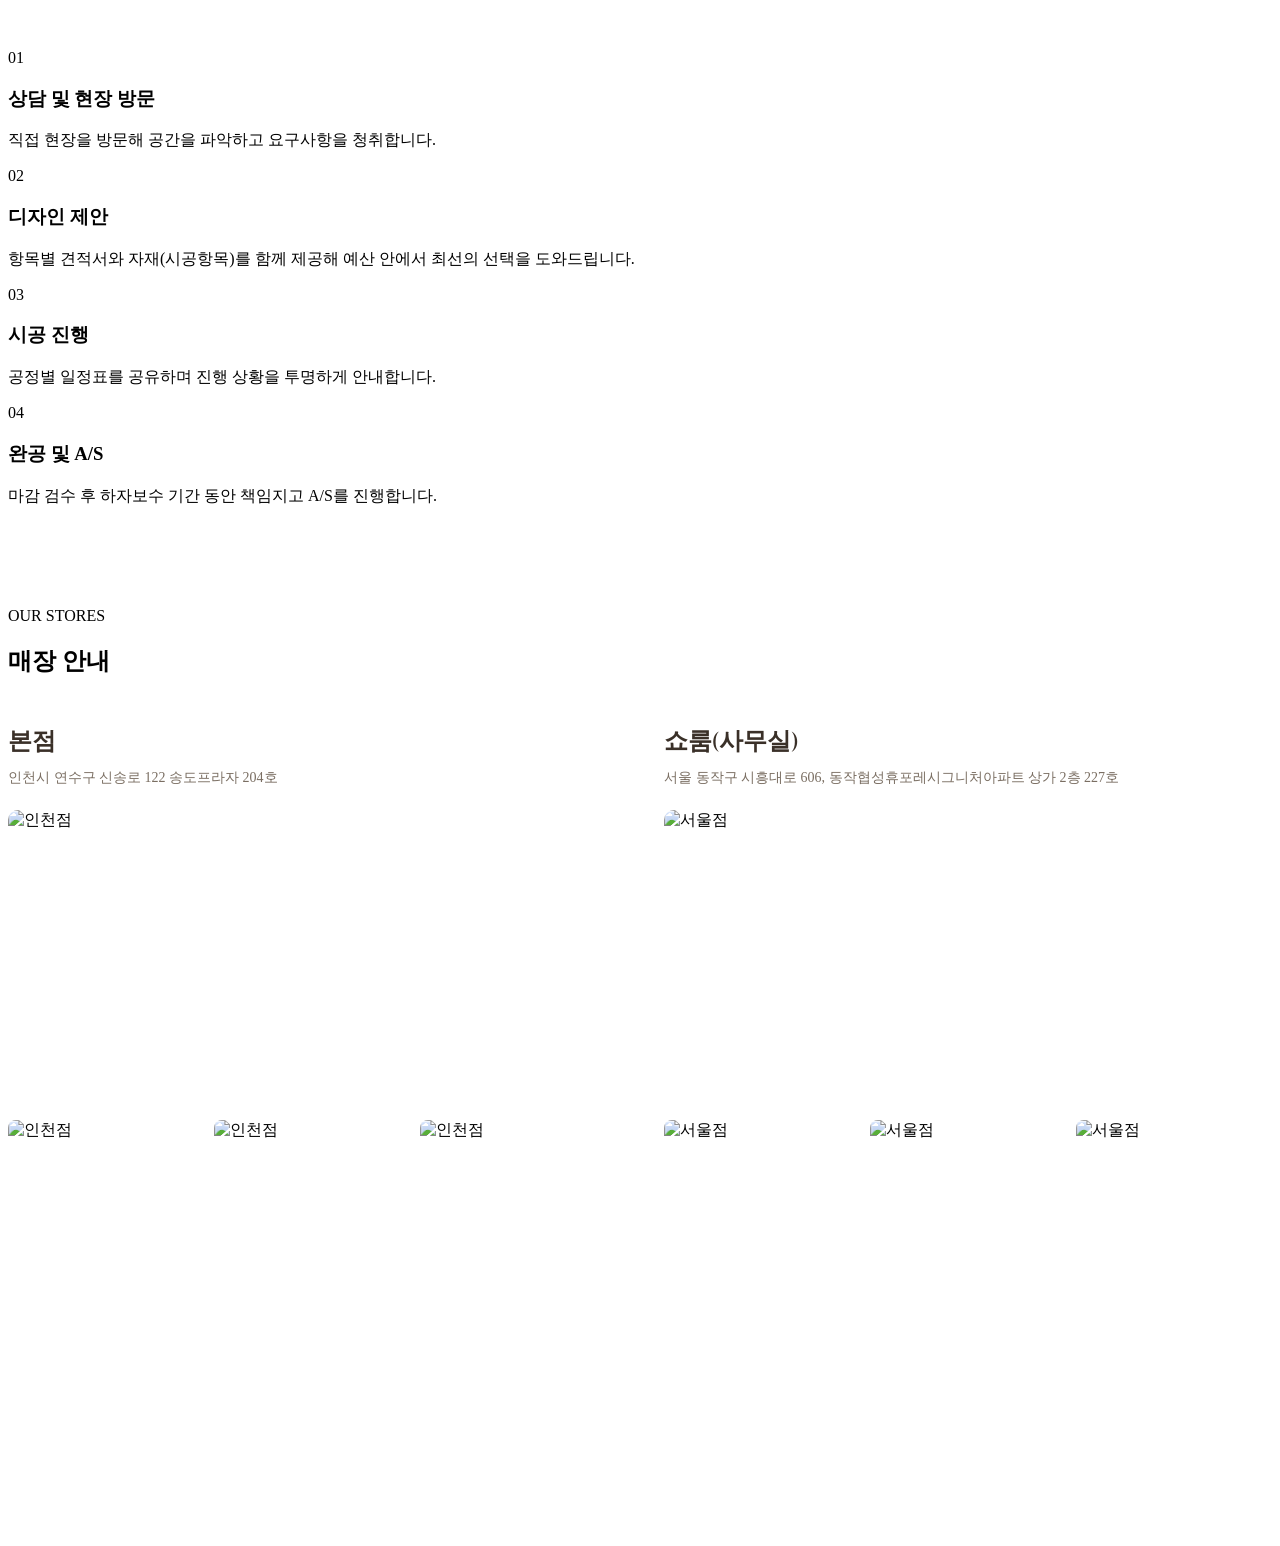
==== commit 69f6f860: "Update about.html" ====
--- a/src/main/resources/templates/about.html
+++ b/src/main/resources/templates/about.html
@@ -135,7 +135,7 @@
                 <div class="about-nums">
                     <div class="about-num-item">
                         <div class="about-num-val">서울·경기·인천</div>
-                        <div class="about-num-label">전 지역</div>
+                        <div class="about-num-label">강서/광명부천/전지역</div>
                     </div>
                     <div class="about-num-item">
                         <div class="about-num-val">아파트 리모델링</div>
@@ -173,7 +173,7 @@
             <div class="feature-card reveal reveal-delay-2">
                 <div class="feature-icon">📋</div>
                 <h3>투명한 공사 관리</h3>
-                <p>공정별 일정표와 항목별 견적서를 제공합니다. 계약 후 임의 추가 비용은 없습니다.</p>
+                <p>공정별 일정표와 항목별 견적서를 제공합니다. 계약 후 협의되지 않은 임의 추가 비용은 없습니다.</p>
             </div>
             <div class="feature-card reveal reveal-delay-3">
                 <div class="feature-icon">🛡️</div>
@@ -190,12 +190,12 @@
                 <div class="process-item reveal reveal-delay-1">
                     <div class="process-num">01</div>
                     <h3>상담 및 현장 방문</h3>
-                    <p>대표가 직접 현장을 방문해 공간을 파악하고 요구사항을 청취합니다.</p>
+                    <p>직접 현장을 방문해 공간을 파악하고 요구사항을 청취합니다.</p>
                 </div>
                 <div class="process-item reveal reveal-delay-2">
                     <div class="process-num">02</div>
                     <h3>디자인 제안</h3>
-                    <p>항목별 견적서와 자재 제안서를 함께 제공해 예산 안에서 최선의 선택을 도와드립니다.</p>
+                    <p>항목별 견적서와 자재(시공항목)를 함께 제공해 예산 안에서 최선의 선택을 도와드립니다.</p>
                 </div>
                 <div class="process-item reveal reveal-delay-3">
                     <div class="process-num">03</div>
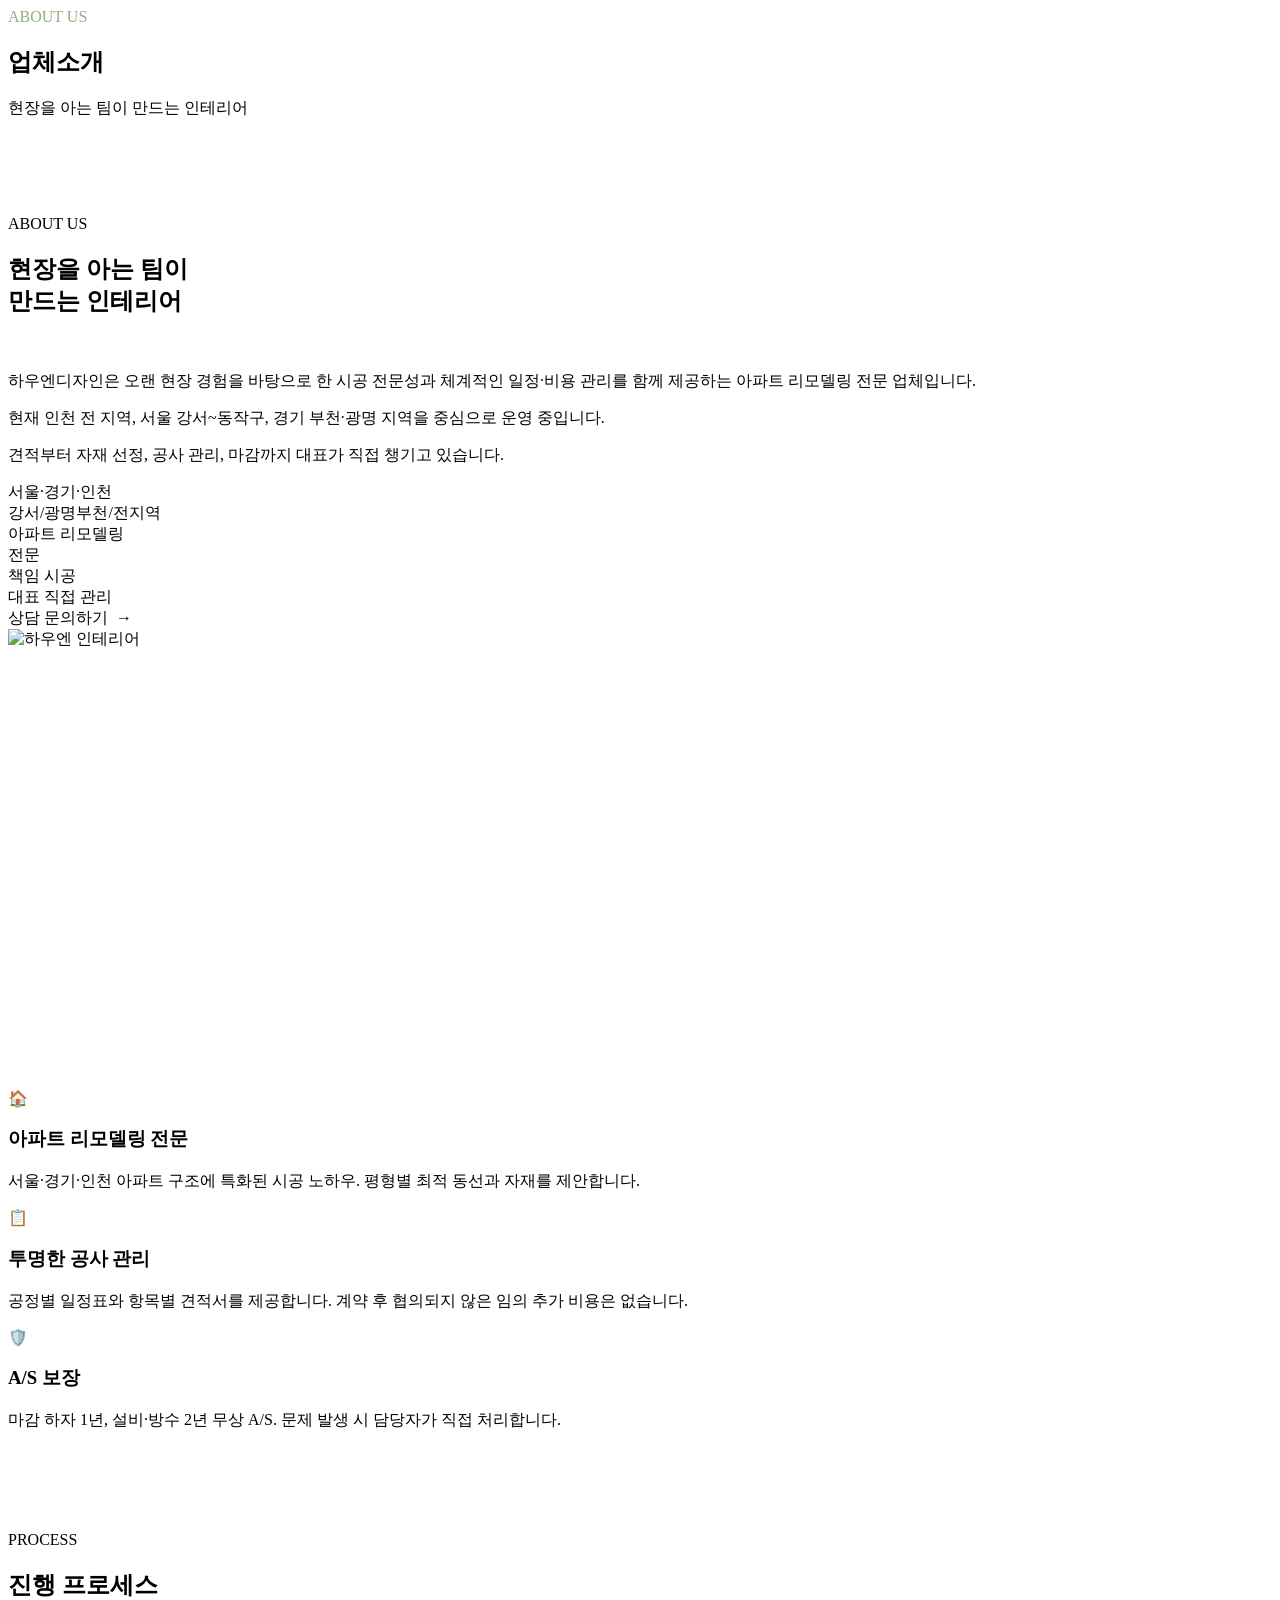
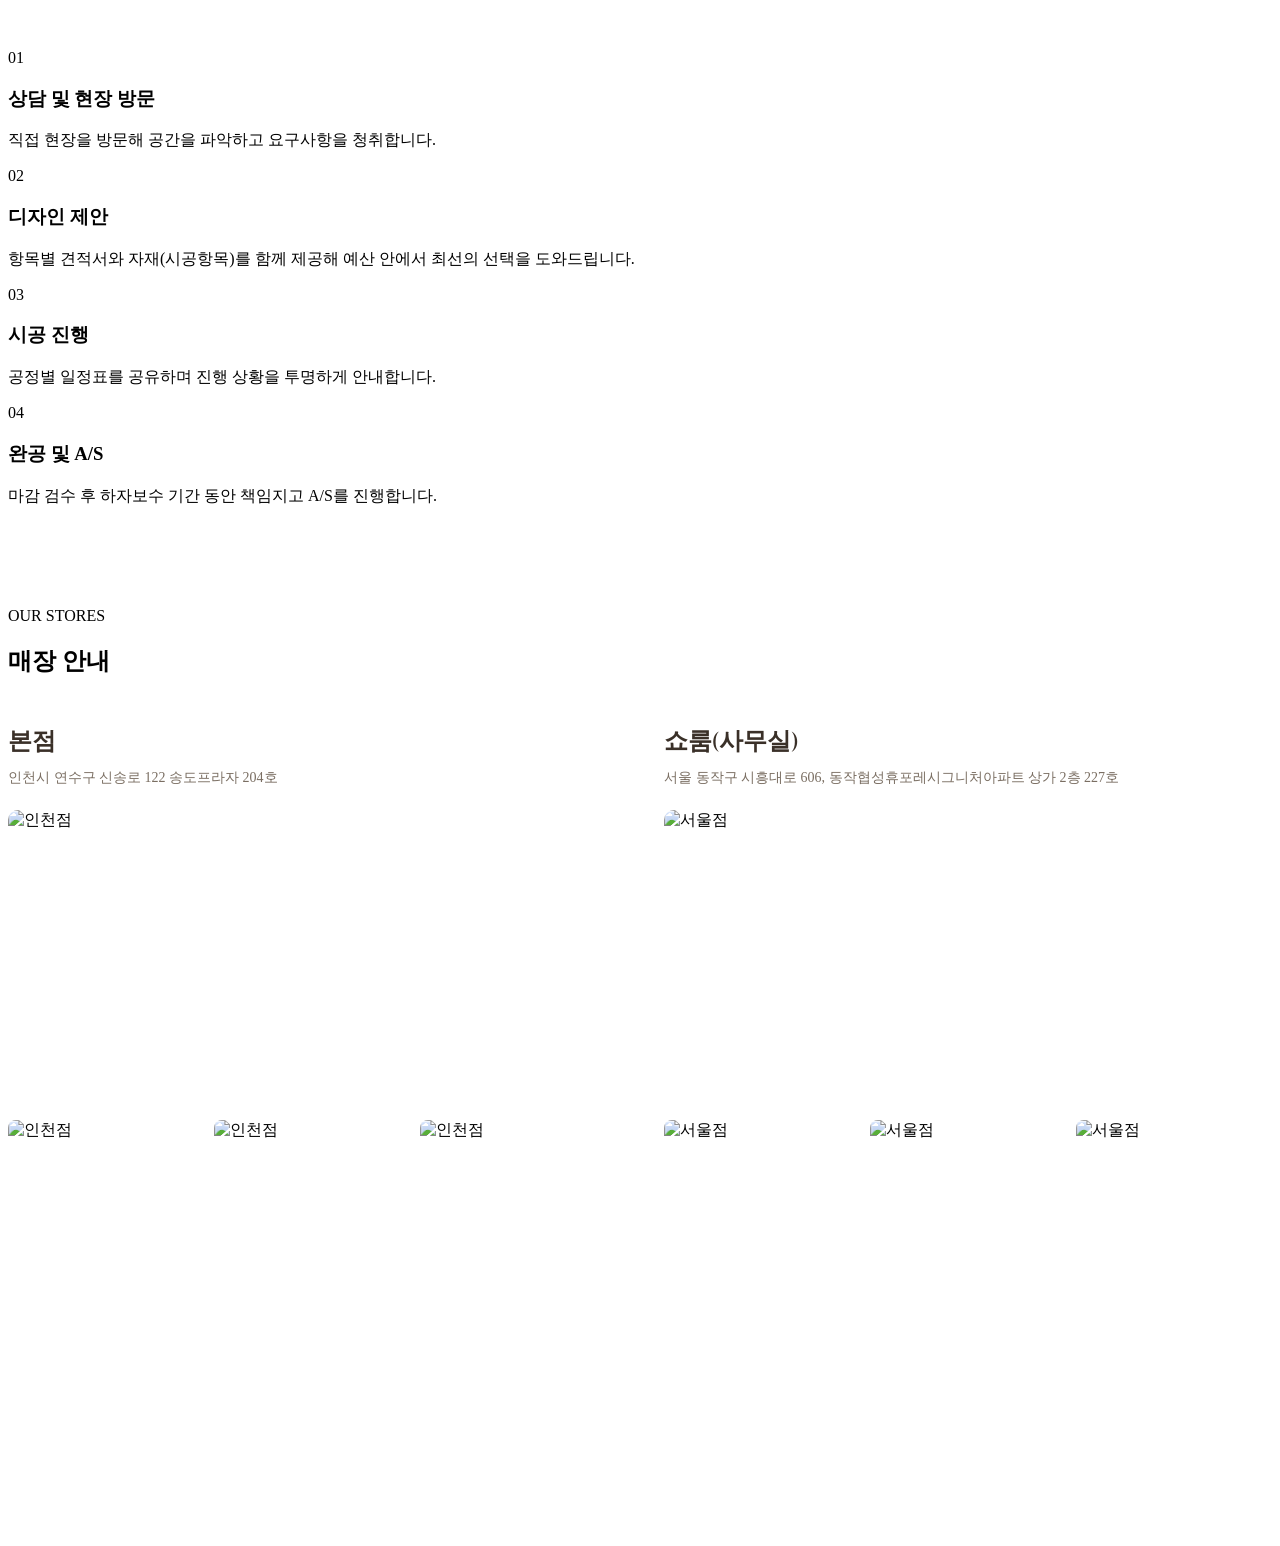
==== commit be09d962: "Update about.html" ====
--- a/src/main/resources/templates/about.html
+++ b/src/main/resources/templates/about.html
@@ -130,7 +130,7 @@
                 <h2 class="section-title">현장을 아는 팀이<br />만드는 인테리어</h2>
                 <br />
                 <p>하우엔디자인은 오랜 현장 경험을 바탕으로 한 시공 전문성과 체계적인 일정·비용 관리를 함께 제공하는 아파트 리모델링 전문 업체입니다.</p>
-                <p>서울·경기·인천 지역을 중심으로 고객의 생활 방식과 예산에 맞는 현실적인 공간을 만들어드립니다. </p>
+                <p>현재 인천 전 지역, 서울 강서~동작구, 경기 부천·광명 지역을 중심으로 운영 중입니다. </p>
                 <p>견적부터 자재 선정, 공사 관리, 마감까지 대표가 직접 챙기고 있습니다. </p>
                 <div class="about-nums">
                     <div class="about-num-item">
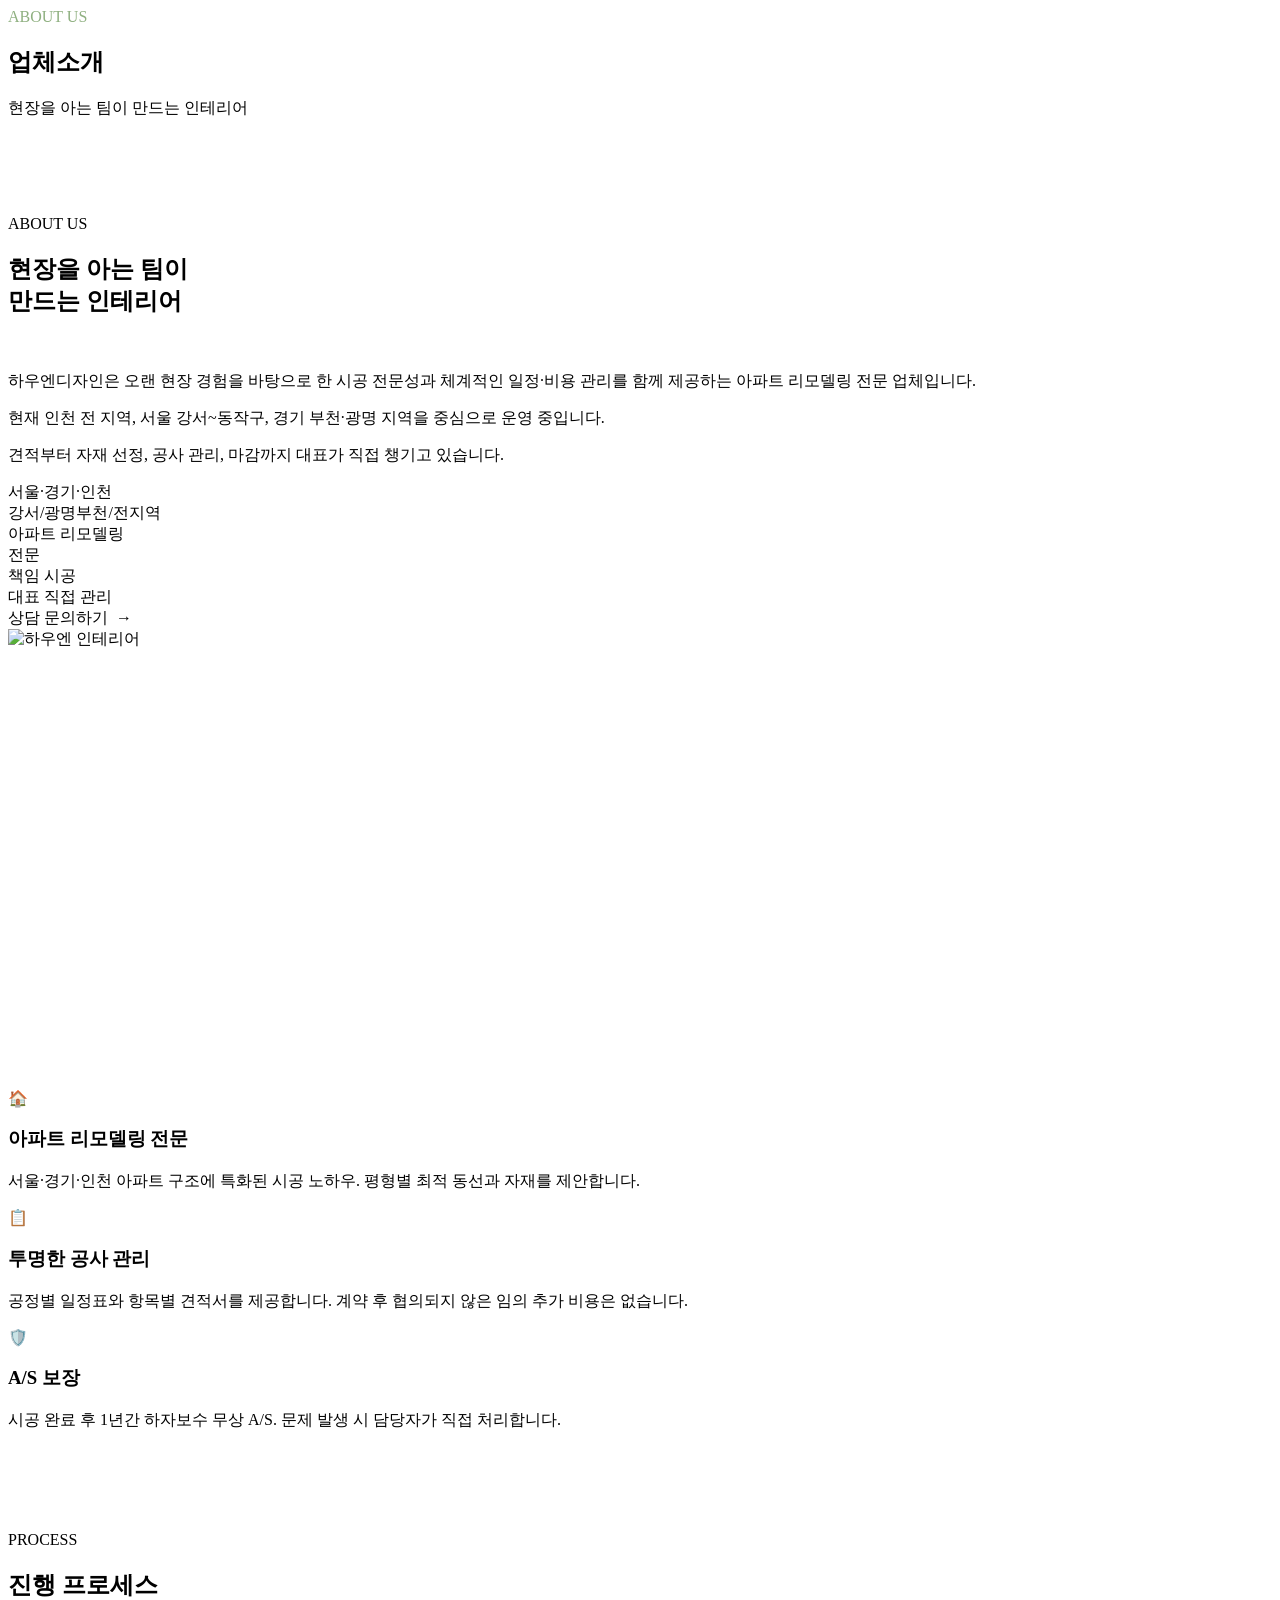
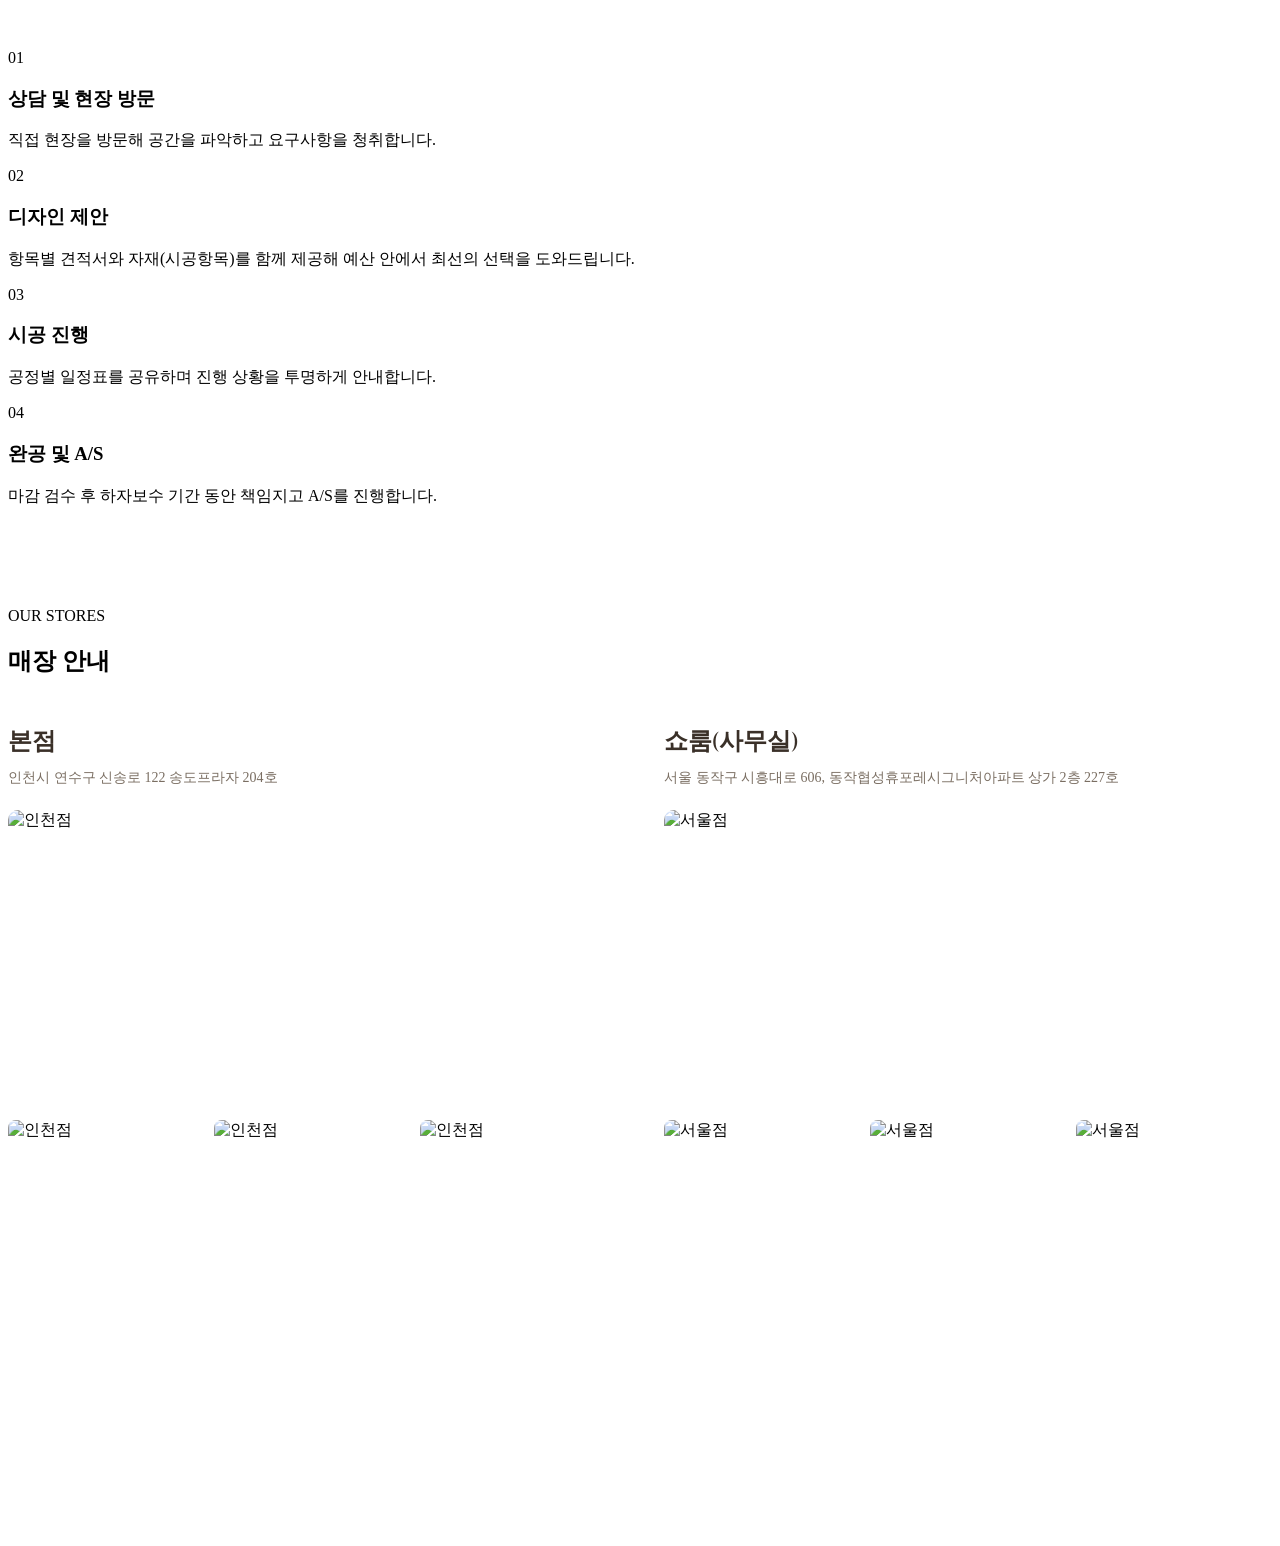
==== commit e1e0b598: "Update about.html" ====
--- a/src/main/resources/templates/about.html
+++ b/src/main/resources/templates/about.html
@@ -178,7 +178,7 @@
             <div class="feature-card reveal reveal-delay-3">
                 <div class="feature-icon">🛡️</div>
                 <h3>A/S 보장</h3>
-                <p>마감 하자 1년, 설비·방수 2년 무상 A/S. 문제 발생 시 담당자가 직접 처리합니다.</p>
+                <p>시공 완료 후 1년간 하자보수 무상 A/S. 문제 발생 시 담당자가 직접 처리합니다.</p>
             </div>
         </div>
 
